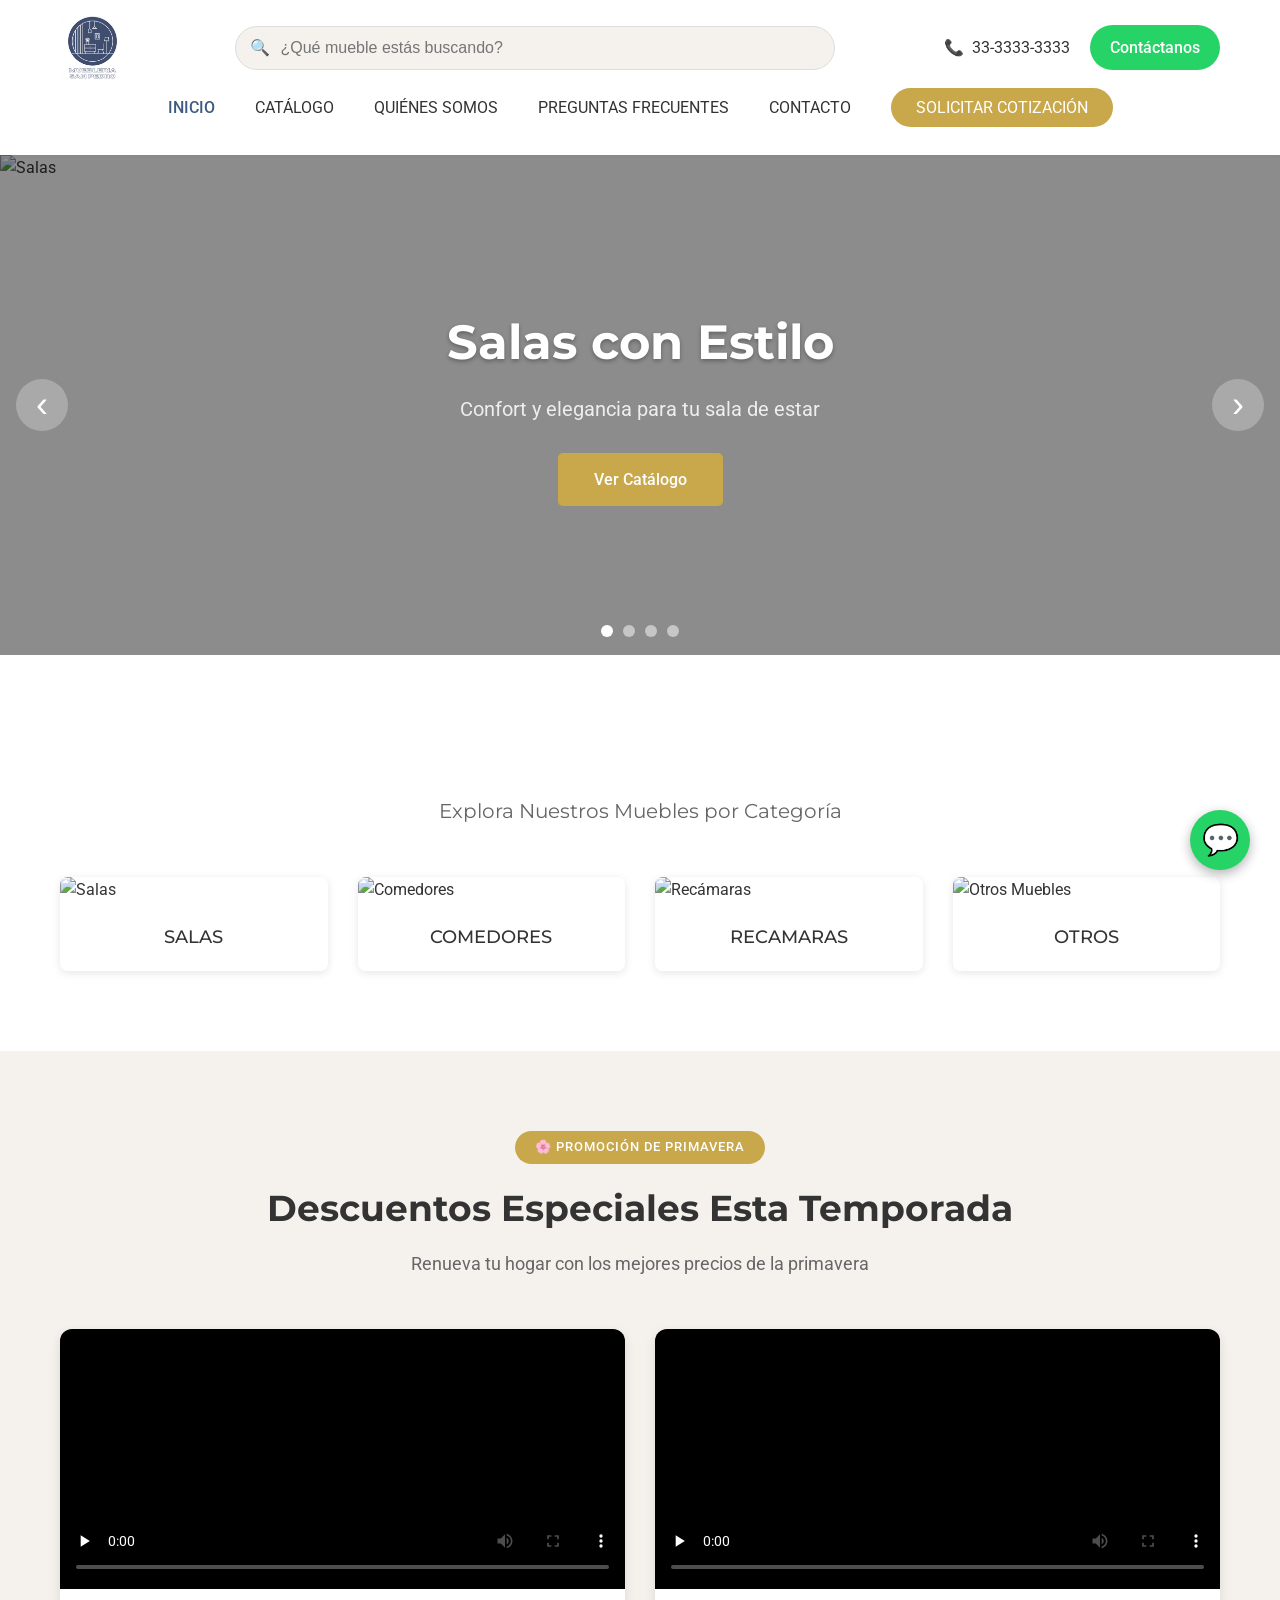
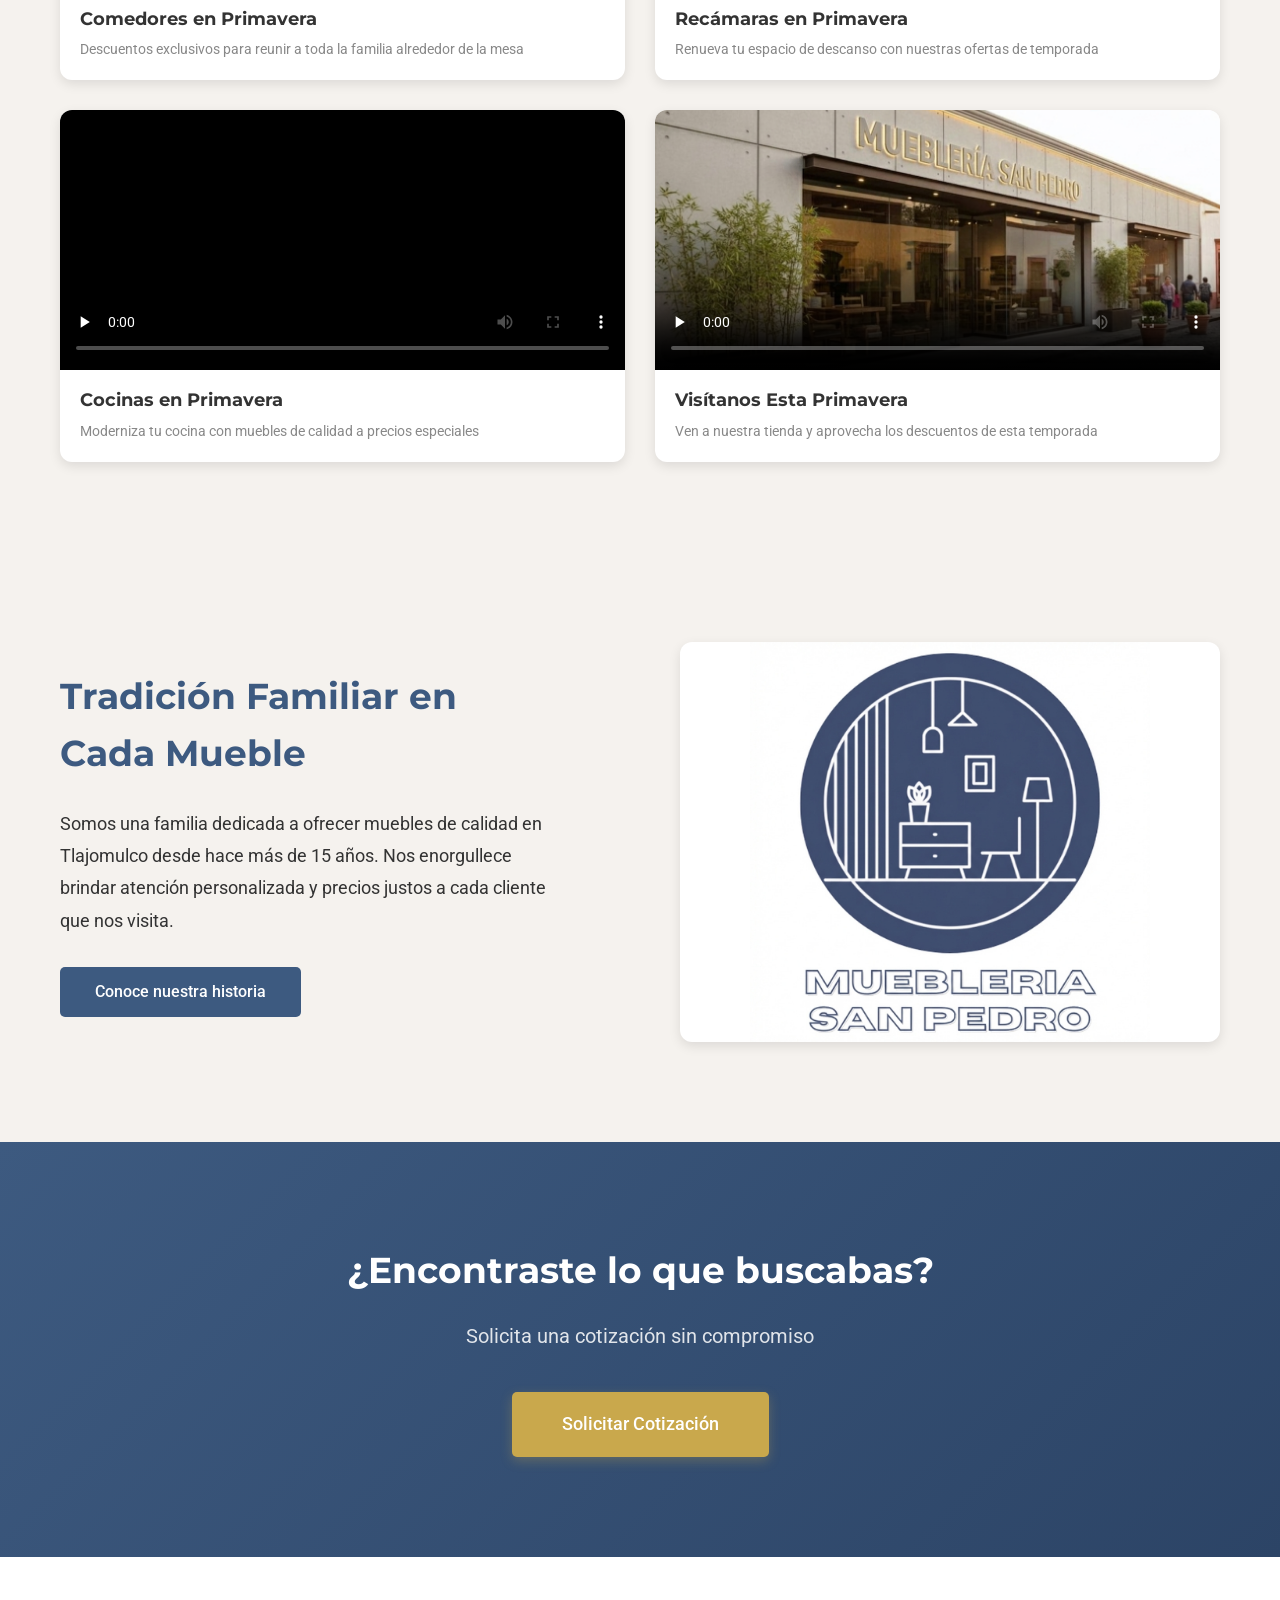
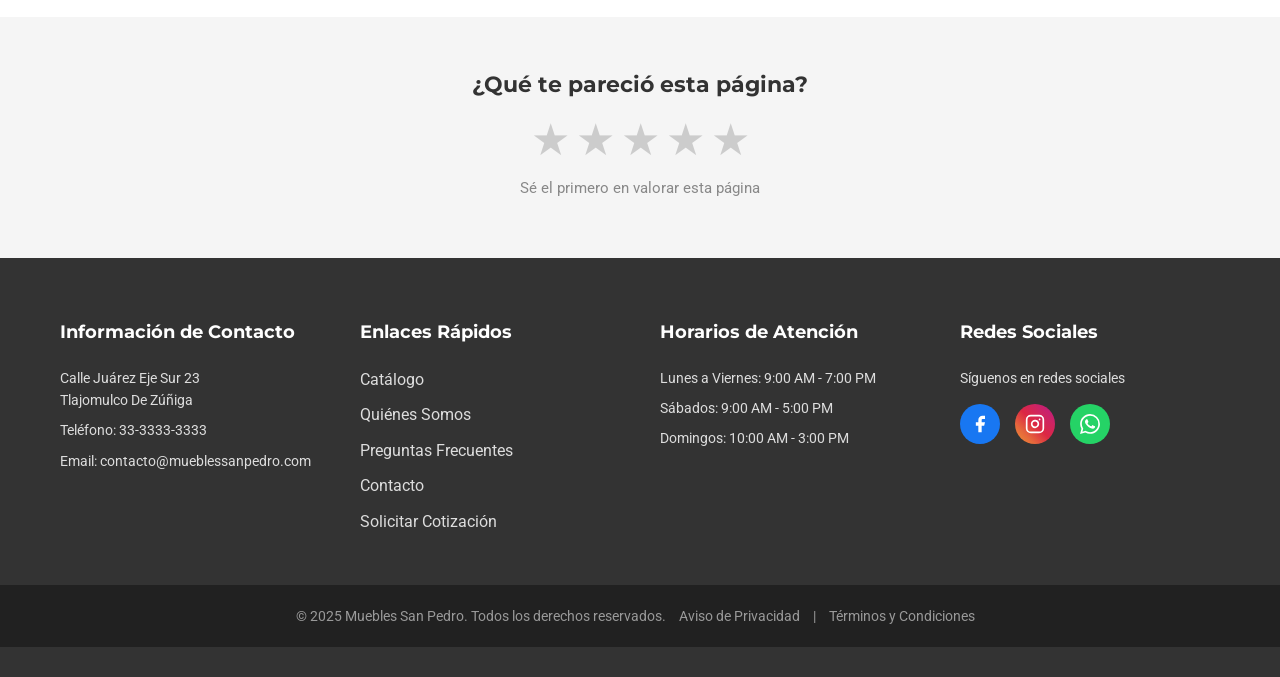
==== index.html @ aff2ad3a "Proyecto V - Version Actualizada Proyecto V - Version Actualizada" ====
<!DOCTYPE html>
<html lang="es">
<head>
    <meta charset="UTF-8">
    <meta name="viewport" content="width=device-width, initial-scale=1.0">
    <title>Muebles San Pedro - Inicio</title>
    <link href="https://fonts.googleapis.com/css2?family=Montserrat:wght@700&family=Roboto:wght@400;500&display=swap" rel="stylesheet">
    <link rel="stylesheet" href="css/styles.css">
    <link rel="icon" type="image/jpeg" href="images/Logo.jpeg">
    <link rel="shortcut icon" href="images/Logo.jpeg">
    <style>
        /* ESTILOS ESPECÍFICOS PÁGINA PRINCIPAL */
        
        /* HERO SLIDER */
        .hero-slider {
            position: relative;
            width: 100%;
            height: 500px;
            overflow: hidden;
        }

        .slider-track {
            display: flex;
            height: 100%;
            transition: transform 0.6s ease-in-out;
        }

        .slide {
            min-width: 100%;
            height: 100%;
            position: relative;
            flex-shrink: 0;
        }

        .slide img {
            width: 100%;
            height: 100%;
            object-fit: cover;
        }

        .slide-overlay {
            position: absolute;
            inset: 0;
            background: rgba(0,0,0,0.45);
            display: flex;
            flex-direction: column;
            align-items: center;
            justify-content: center;
            text-align: center;
            padding: 20px;
        }

        .slide-title {
            font-size: 48px;
            font-weight: 700;
            color: #FFFFFF;
            text-shadow: 0 2px 4px rgba(0,0,0,0.3);
            margin-bottom: 12px;
        }

        .slide-subtitle {
            font-size: 20px;
            color: rgba(255,255,255,0.85);
            margin-bottom: 28px;
        }

        .slide-btn {
            display: inline-block;
            background-color: #C9A84C;
            color: #fff;
            padding: 14px 36px;
            border-radius: 5px;
            text-decoration: none;
            font-weight: 500;
            font-size: 16px;
            transition: background-color 0.3s;
        }

        .slide-btn:hover {
            background-color: #A88730;
        }

        .slider-arrow {
            position: absolute;
            top: 50%;
            transform: translateY(-50%);
            background: rgba(255,255,255,0.25);
            border: none;
            color: #fff;
            font-size: 36px;
            width: 52px;
            height: 52px;
            border-radius: 50%;
            cursor: pointer;
            z-index: 10;
            transition: background 0.3s;
            display: flex;
            align-items: center;
            justify-content: center;
            line-height: 1;
        }

        .slider-arrow:hover {
            background: rgba(255,255,255,0.5);
        }

        .slider-arrow.prev { left: 16px; }
        .slider-arrow.next { right: 16px; }

        .slider-dots {
            position: absolute;
            bottom: 18px;
            left: 50%;
            transform: translateX(-50%);
            display: flex;
            gap: 10px;
            z-index: 10;
        }

        .slider-dot {
            width: 12px;
            height: 12px;
            border-radius: 50%;
            background: rgba(255,255,255,0.5);
            border: none;
            cursor: pointer;
            transition: background 0.3s;
        }

        .slider-dot.active {
            background: #fff;
        }

        /* CATEGORÍAS SECTION */
        .categories-section {
            padding: 80px 0;
            background-color: #FFFFFF;
        }

        .categories-subtitle {
            text-align: center;
            font-size: 20px;
            color: #666666;
            margin-bottom: 50px;
            font-weight: 400;
        }

        .categories-grid {
            display: grid;
            grid-template-columns: repeat(4, 1fr);
            gap: 30px;
        }

        .category-card {
            text-decoration: none;
            color: inherit;
            transition: all 0.3s ease;
            border-radius: 8px;
            overflow: hidden;
            box-shadow: 0 2px 8px rgba(0,0,0,0.1);
        }

        .category-card:hover {
            transform: translateY(-8px);
            box-shadow: 0 8px 20px rgba(0,0,0,0.15);
        }

        .category-image-placeholder {
            width: 100%;
            height: 280px;
            background: linear-gradient(135deg, #EEF2F7 0%, #D5DEE8 100%);
            display: flex;
            align-items: center;
            justify-content: center;
            color: #3D5A80;
            font-size: 16px;
            font-weight: 500;
        }

        .category-label {
            text-align: center;
            font-size: 18px;
            font-weight: 500;
            color: #333333;
            margin: 0;
            padding: 20px;
            background-color: #FFFFFF;
        }

        /* PROMOCIÓN PRIMAVERA - VIDEOS */
        .promo-section {
            background-color: #F5F2EE;
            padding: 80px 0;
        }

        .promo-header {
            text-align: center;
            margin-bottom: 50px;
        }

        .promo-badge {
            display: inline-block;
            background-color: #C9A84C;
            color: white;
            padding: 6px 20px;
            border-radius: 20px;
            font-size: 13px;
            font-weight: 500;
            margin-bottom: 16px;
            letter-spacing: 1px;
            text-transform: uppercase;
        }

        .promo-title {
            font-size: 36px;
            color: #333;
            margin-bottom: 12px;
        }

        .promo-subtitle {
            font-size: 18px;
            color: #666;
        }

        .video-grid {
            display: grid;
            grid-template-columns: repeat(2, 1fr);
            gap: 30px;
        }

        .video-card {
            background: white;
            border-radius: 12px;
            overflow: hidden;
            box-shadow: 0 4px 12px rgba(0,0,0,0.1);
            transition: box-shadow 0.3s;
        }

        .video-card:hover {
            box-shadow: 0 8px 24px rgba(0,0,0,0.18);
        }

        .video-card video {
            width: 100%;
            display: block;
            max-height: 260px;
            object-fit: cover;
            background: #000;
        }

        .video-card-body {
            padding: 16px 20px 20px;
        }

        .video-card-title {
            font-size: 18px;
            font-weight: 700;
            color: #333;
            margin-bottom: 6px;
        }

        .video-card-desc {
            font-size: 14px;
            color: #888;
            line-height: 1.5;
        }

        /* TRADICIÓN FAMILIAR SECTION */
        .tradition-section {
            background-color: #F5F2EE;
            padding: 100px 0;
        }

        .tradition-content {
            display: grid;
            grid-template-columns: 1fr 1fr;
            gap: 80px;
            align-items: center;
        }

        .tradition-text {
            padding-right: 40px;
        }

        .tradition-title {
            font-size: 36px;
            font-weight: 700;
            color: #3D5A80;
            margin-bottom: 25px;
        }

        .tradition-description {
            font-size: 18px;
            line-height: 1.8;
            color: #333333;
            margin-bottom: 30px;
        }

        .tradition-btn {
            display: inline-block;
            background-color: #3D5A80;
            color: #FFFFFF;
            padding: 12px 35px;
            border-radius: 5px;
            text-decoration: none;
            font-weight: 500;
            transition: background-color 0.3s;
        }

        .tradition-btn:hover {
            background-color: #2C4466;
        }

        .tradition-image {
            display: flex;
            justify-content: center;
            align-items: center;
        }

        .image-placeholder {
            width: 100%;
            height: 400px;
            background: linear-gradient(135deg, #FFFFFF 0%, #F5F5F5 100%);
            display: flex;
            align-items: center;
            justify-content: center;
            font-size: 18px;
            color: #999999;
            border-radius: 12px;
            box-shadow: 0 4px 12px rgba(0,0,0,0.1);
            border: 2px dashed #E0E0E0;
        }

        /* CTA FINAL SECTION */
        .final-cta-section {
            background: linear-gradient(135deg, #3D5A80 0%, #2C4466 100%);
            padding: 100px 0;
            text-align: center;
        }

        .final-cta-title {
            font-size: 36px;
            font-weight: 700;
            color: #FFFFFF;
            margin-bottom: 20px;
        }

        .final-cta-subtitle {
            font-size: 20px;
            color: rgba(255,255,255,0.85);
            margin-bottom: 40px;
        }

        .final-cta-button {
            display: inline-block;
            background-color: #C9A84C;
            color: #FFFFFF;
            padding: 18px 50px;
            font-size: 18px;
            font-weight: 500;
            text-decoration: none;
            border-radius: 5px;
            transition: all 0.3s;
            box-shadow: 0 4px 12px rgba(201,168,76,0.3);
        }

        .final-cta-button:hover {
            background-color: #A88730;
            transform: translateY(-2px);
            box-shadow: 0 6px 16px rgba(201,168,76,0.4);
        }

        /* RESPONSIVE */
        @media (max-width: 1199px) {
            .categories-grid {
                grid-template-columns: repeat(2, 1fr);
            }
            
            .tradition-content {
                grid-template-columns: 1fr;
                gap: 50px;
            }
        }

        @media (max-width: 768px) {
            .hero-slider {
                height: 320px;
            }

            .slide-title {
                font-size: 26px;
            }

            .slide-subtitle {
                font-size: 15px;
                margin-bottom: 16px;
            }

            .slider-arrow {
                width: 38px;
                height: 38px;
                font-size: 26px;
            }

            .video-grid {
                grid-template-columns: 1fr;
            }

            .promo-title {
                font-size: 26px;
            }

            .categories-section {
                padding: 60px 0;
            }

            .categories-grid {
                grid-template-columns: 1fr;
                gap: 20px;
            }

            .categories-subtitle {
                font-size: 18px;
            }
            
            .tradition-section {
                padding: 60px 0;
            }

            .tradition-text {
                padding-right: 0;
            }
            
            .tradition-title {
                font-size: 28px;
            }
            
            .tradition-description {
                font-size: 16px;
            }

            .image-placeholder {
                height: 300px;
            }

            .final-cta-section {
                padding: 60px 0;
            }
            
            .final-cta-title {
                font-size: 28px;
                padding: 0 20px;
            }

            .final-cta-subtitle {
                font-size: 18px;
                padding: 0 20px;
            }

            .final-cta-button {
                padding: 15px 40px;
                font-size: 16px;
            }
        }
    </style>
</head>
<body>

    <!-- HEADER SUPERIOR -->
    <header class="header-top">
        <div class="container">
            <div class="header-content">
                <a href="index.html" class="logo">
                    <img src="images/Logo.jpeg" alt="Muebles San Pedro" style="height:65px; width:auto; display:block;">
                </a>
                
                <div class="search-bar">
                    <input type="text" placeholder="¿Qué mueble estás buscando?">
                </div>

                <div class="header-icons">
                    <a href="tel:3333333333" class="phone-btn">
                        <span>📞</span>
                        <span>33-3333-3333</span>
                    </a>
                    <a href="#" class="whatsapp-btn">Contáctanos</a>
                </div>
            </div>
        </div>
    </header>

    <!-- NAVEGACIÓN PRINCIPAL -->
    <nav class="main-nav">
        <div class="container">
            <ul class="nav-menu">
                <li><a href="index.html" class="active">INICIO</a></li>
                <li><a href="catalogo.html">CATÁLOGO</a></li>
                <li><a href="quienes-somos.html">QUIÉNES SOMOS</a></li>
                <li><a href="preguntas-frecuentes.html">PREGUNTAS FRECUENTES</a></li>
                <li><a href="contacto.html">CONTACTO</a></li>
                <li><a href="cotizacion.html" class="cta-btn">SOLICITAR COTIZACIÓN</a></li>
            </ul>
        </div>
    </nav>

    <!-- HERO SLIDER -->
    <section class="hero-slider" id="heroSlider">
        <div class="slider-track" id="sliderTrack">
            <div class="slide">
                <img src="images/livingroom.jpg" alt="Salas">
                <div class="slide-overlay">
                    <h1 class="slide-title">Salas con Estilo</h1>
                    <p class="slide-subtitle">Confort y elegancia para tu sala de estar</p>
                    <a href="catalogo.html" class="slide-btn">Ver Catálogo</a>
                </div>
            </div>
            <div class="slide">
                <img src="images/dinning.jpg" alt="Comedores">
                <div class="slide-overlay">
                    <h1 class="slide-title">Comedores para Reunirse</h1>
                    <p class="slide-subtitle">Diseños perfectos para compartir en familia</p>
                    <a href="catalogo.html" class="slide-btn">Ver Catálogo</a>
                </div>
            </div>
            <div class="slide">
                <img src="images/Bedroom.jpg" alt="Recámaras">
                <div class="slide-overlay">
                    <h1 class="slide-title">Recámaras con Descanso</h1>
                    <p class="slide-subtitle">Tu espacio de descanso ideal</p>
                    <a href="catalogo.html" class="slide-btn">Ver Catálogo</a>
                </div>
            </div>
            <div class="slide">
                <img src="images/fachada.png" alt="Muebles San Pedro">
                <div class="slide-overlay">
                    <h1 class="slide-title">Tradición Familiar</h1>
                    <p class="slide-subtitle">Más de 15 años de calidad en Tlajomulco</p>
                    <a href="quienes-somos.html" class="slide-btn">Conoce nuestra historia</a>
                </div>
            </div>
        </div>
        <button class="slider-arrow prev" id="sliderPrev">&#8249;</button>
        <button class="slider-arrow next" id="sliderNext">&#8250;</button>
        <div class="slider-dots" id="sliderDots"></div>
    </section>

    <!-- CONTENIDO PRINCIPAL -->
    <main class="main-content">

        <!-- SECCIÓN CATEGORÍAS -->
        <section class="categories-section">
            <div class="container">
                <h2 class="categories-subtitle">Explora Nuestros Muebles por Categoría</h2>
                
                <div class="categories-grid">
                    <a href="catalogo.html" class="category-card">
                        <img src="images/livingroom.jpg" alt="Salas" style="width: 100%; height: 280px; object-fit: cover;">
                        <h3 class="category-label">SALAS</h3>
                    </a>
                    
                    <a href="catalogo.html" class="category-card">
                        <img src="images/dinning.jpg" alt="Comedores" style="width: 100%; height: 280px; object-fit: cover;">
                        <h3 class="category-label">COMEDORES</h3>
                    </a>
                    
                    <a href="catalogo.html" class="category-card">
                        <img src="images/Bedroom.jpg" alt="Recámaras" style="width: 100%; height: 280px; object-fit: cover;">
                        <h3 class="category-label">RECAMARAS</h3>
                    </a>
                    
                    <a href="catalogo.html" class="category-card">
                        <img src="images/Kitchen.jpg" alt="Otros Muebles" style="width: 100%; height: 280px; object-fit: cover;">
                        <h3 class="category-label">OTROS</h3>
                    </a>
                </div>
            </div>
        </section>

        <!-- SECCIÓN VIDEOS PROMOCIÓN PRIMAVERA -->
        <section class="promo-section">
            <div class="container">
                <div class="promo-header">
                    <span class="promo-badge">🌸 Promoción de Primavera</span>
                    <h2 class="promo-title">Descuentos Especiales Esta Temporada</h2>
                    <p class="promo-subtitle">Renueva tu hogar con los mejores precios de la primavera</p>
                </div>
                <div class="video-grid">
                    <div class="video-card">
                        <video controls preload="none" poster="images/dinning.jpg">
                            <source src="videos/video_comedor.mp4" type="video/mp4">
                            Tu navegador no soporta reproducción de video.
                        </video>
                        <div class="video-card-body">
                            <h3 class="video-card-title">Comedores en Primavera</h3>
                            <p class="video-card-desc">Descuentos exclusivos para reunir a toda la familia alrededor de la mesa</p>
                        </div>
                    </div>
                    <div class="video-card">
                        <video controls preload="none" poster="images/Bedroom.jpg">
                            <source src="videos/video_recamara.mp4" type="video/mp4">
                            Tu navegador no soporta reproducción de video.
                        </video>
                        <div class="video-card-body">
                            <h3 class="video-card-title">Recámaras en Primavera</h3>
                            <p class="video-card-desc">Renueva tu espacio de descanso con nuestras ofertas de temporada</p>
                        </div>
                    </div>
                    <div class="video-card">
                        <video controls preload="none" poster="images/Kitchen.jpg">
                            <source src="videos/video_cocina.mp4" type="video/mp4">
                            Tu navegador no soporta reproducción de video.
                        </video>
                        <div class="video-card-body">
                            <h3 class="video-card-title">Cocinas en Primavera</h3>
                            <p class="video-card-desc">Moderniza tu cocina con muebles de calidad a precios especiales</p>
                        </div>
                    </div>
                    <div class="video-card">
                        <video controls preload="none" poster="images/fachada.png">
                            <source src="videos/video_fachada.mp4" type="video/mp4">
                            Tu navegador no soporta reproducción de video.
                        </video>
                        <div class="video-card-body">
                            <h3 class="video-card-title">Visítanos Esta Primavera</h3>
                            <p class="video-card-desc">Ven a nuestra tienda y aprovecha los descuentos de esta temporada</p>
                        </div>
                    </div>
                </div>
            </div>
        </section>

        <!-- SECCIÓN TRADICIÓN FAMILIAR -->
        <section class="tradition-section">
            <div class="container">
                <div class="tradition-content">
                    <div class="tradition-text">
                        <h2 class="tradition-title">Tradición Familiar en Cada Mueble</h2>
                        <p class="tradition-description">
                            Somos una familia dedicada a ofrecer muebles de calidad en Tlajomulco desde 
                            hace más de 15 años. Nos enorgullece brindar atención personalizada y precios 
                            justos a cada cliente que nos visita.
                        </p>
                        <a href="quienes-somos.html" class="tradition-btn">Conoce nuestra historia</a>
                    </div>
                    <div class="tradition-image">
                        <img src="images/Logo.jpeg" alt="Muebles San Pedro" style="width: 100%; height: 400px; object-fit: contain; background-color: #FFFFFF; border-radius: 12px; box-shadow: 0 4px 12px rgba(0,0,0,0.1);">
                    </div>
                </div>
            </div>
        </section>

        <!-- SECCIÓN CTA FINAL -->
        <section class="final-cta-section">
            <div class="container">
                <h2 class="final-cta-title">¿Encontraste lo que buscabas?</h2>
                <p class="final-cta-subtitle">Solicita una cotización sin compromiso</p>
                <a href="cotizacion.html" class="final-cta-button">Solicitar Cotización</a>
            </div>
        </section>

    </main>

    <!-- VALORACIÓN DE PÁGINA -->
    <section class="rating-section" style="background-color:#F5F5F5; padding:50px 0;">
        <div class="container">
            <div class="rating-widget" style="text-align:center;">
                <h3 class="rating-title" style="font-family:'Montserrat',Arial,sans-serif; font-size:22px; color:#333; margin-bottom:16px;">¿Qué te pareció esta página?</h3>
                <div class="rating-stars" style="display:flex; justify-content:center; gap:6px; margin-bottom:14px;">
                    <span class="star" data-val="1" style="font-size:44px; cursor:pointer; user-select:none; color:#ccc; line-height:1;">★</span>
                    <span class="star" data-val="2" style="font-size:44px; cursor:pointer; user-select:none; color:#ccc; line-height:1;">★</span>
                    <span class="star" data-val="3" style="font-size:44px; cursor:pointer; user-select:none; color:#ccc; line-height:1;">★</span>
                    <span class="star" data-val="4" style="font-size:44px; cursor:pointer; user-select:none; color:#ccc; line-height:1;">★</span>
                    <span class="star" data-val="5" style="font-size:44px; cursor:pointer; user-select:none; color:#ccc; line-height:1;">★</span>
                </div>
                <p class="rating-info" id="ratingInfo" style="font-size:15px; color:#888; margin-bottom:8px;"></p>
                <p class="rating-thanks" id="ratingThanks" style="display:none; font-size:16px; color:#3D5A80; font-weight:500;">¡Gracias por tu valoración!</p>
            </div>
        </div>
    </section>

    <!-- FOOTER -->
    <footer class="footer">
        <div class="container">
            <div class="footer-content">
                <div class="footer-column">
                    <h3>Información de Contacto</h3>
                    <p>Calle Juárez Eje Sur 23<br>Tlajomulco De Zúñiga</p>
                    <p>Teléfono: 33-3333-3333</p>
                    <p>Email: contacto@mueblessanpedro.com</p>
                </div>
                <div class="footer-column">
                    <h3>Enlaces Rápidos</h3>
                    <ul>
                        <li><a href="catalogo.html">Catálogo</a></li>
                        <li><a href="quienes-somos.html">Quiénes Somos</a></li>
                        <li><a href="preguntas-frecuentes.html">Preguntas Frecuentes</a></li>
                        <li><a href="contacto.html">Contacto</a></li>
                        <li><a href="cotizacion.html">Solicitar Cotización</a></li>
                    </ul>
                </div>
                <div class="footer-column">
                    <h3>Horarios de Atención</h3>
                    <p>Lunes a Viernes: 9:00 AM - 7:00 PM</p>
                    <p>Sábados: 9:00 AM - 5:00 PM</p>
                    <p>Domingos: 10:00 AM - 3:00 PM</p>
                </div>
                <div class="footer-column">
                    <h3>Redes Sociales</h3>
                    <p>Síguenos en redes sociales</p>
                    <div class="social-icons">
                        <a href="https://www.facebook.com/mueblessanpedro" target="_blank" rel="noopener" class="social-icon social-facebook" title="Facebook" aria-label="Facebook">
                            <svg viewBox="0 0 24 24" width="20" height="20" fill="white"><path d="M18 2h-3a5 5 0 0 0-5 5v3H7v4h3v8h4v-8h3l1-4h-4V7a1 1 0 0 1 1-1h3z"/></svg>
                        </a>
                        <a href="https://www.instagram.com/mueblessanpedro" target="_blank" rel="noopener" class="social-icon social-instagram" title="Instagram" aria-label="Instagram">
                            <svg viewBox="0 0 24 24" width="20" height="20" fill="none" stroke="white" stroke-width="2" stroke-linecap="round" stroke-linejoin="round"><rect x="2" y="2" width="20" height="20" rx="5" ry="5"/><path d="M16 11.37A4 4 0 1 1 12.63 8 4 4 0 0 1 16 11.37z"/><line x1="17.5" y1="6.5" x2="17.51" y2="6.5"/></svg>
                        </a>
                        <a href="https://wa.me/523333333333" target="_blank" rel="noopener" class="social-icon social-whatsapp" title="WhatsApp" aria-label="WhatsApp">
                            <svg viewBox="0 0 24 24" width="20" height="20" fill="white"><path d="M17.472 14.382c-.297-.149-1.758-.867-2.03-.967-.273-.099-.471-.148-.67.15-.197.297-.767.966-.94 1.164-.173.199-.347.223-.644.075-.297-.15-1.255-.463-2.39-1.475-.883-.788-1.48-1.761-1.653-2.059-.173-.297-.018-.458.13-.606.134-.133.298-.347.446-.52.149-.174.198-.298.298-.497.099-.198.05-.371-.025-.52-.075-.149-.669-1.612-.916-2.207-.242-.579-.487-.5-.669-.51-.173-.008-.371-.01-.57-.01-.198 0-.52.074-.792.372-.272.297-1.04 1.016-1.04 2.479 0 1.462 1.065 2.875 1.213 3.074.149.198 2.096 3.2 5.077 4.487.709.306 1.262.489 1.694.625.712.227 1.36.195 1.871.118.571-.085 1.758-.719 2.006-1.413.248-.694.248-1.289.173-1.413-.074-.124-.272-.198-.57-.347m-5.421 7.403h-.004a9.87 9.87 0 0 1-5.031-1.378l-.361-.214-3.741.982.998-3.648-.235-.374a9.86 9.86 0 0 1-1.51-5.26c.001-5.45 4.436-9.884 9.888-9.884 2.64 0 5.122 1.03 6.988 2.898a9.825 9.825 0 0 1 2.893 6.994c-.003 5.45-4.437 9.884-9.885 9.884m8.413-18.297A11.815 11.815 0 0 0 12.05 0C5.495 0 .16 5.335.157 11.892c0 2.096.547 4.142 1.588 5.945L.057 24l6.305-1.654a11.882 11.882 0 0 0 5.683 1.448h.005c6.554 0 11.89-5.335 11.893-11.893a11.821 11.821 0 0 0-3.48-8.413z"/></svg>
                        </a>
                    </div>
                </div>
            </div>
        </div>
        <div class="subfooter">
            <div class="container">
                <p>© 2025 Muebles San Pedro. Todos los derechos reservados. 
                    <a href="#">Aviso de Privacidad</a> | 
                    <a href="#">Términos y Condiciones</a>
                </p>
            </div>
        </div>
    </footer>

    <!-- BOTÓN FLOTANTE WHATSAPP -->
    <a href="https://wa.me/523333333333" class="whatsapp-float" title="¡Chatea con nosotros!">💬</a>

    <script>
        /* ── SLIDER ── */
        (function () {
            var track = document.getElementById('sliderTrack');
            var slider = document.getElementById('heroSlider');
            var dotsContainer = document.getElementById('sliderDots');
            var slides = track.querySelectorAll('.slide');
            var total = slides.length;
            var current = 0;
            var timer;

            slides.forEach(function (_, i) {
                var dot = document.createElement('button');
                dot.className = 'slider-dot' + (i === 0 ? ' active' : '');
                dot.setAttribute('aria-label', 'Ir a imagen ' + (i + 1));
                dot.addEventListener('click', function () { goTo(i); resetTimer(); });
                dotsContainer.appendChild(dot);
            });

            function updateDots() {
                dotsContainer.querySelectorAll('.slider-dot').forEach(function (d, i) {
                    d.classList.toggle('active', i === current);
                });
            }

            function goTo(index) {
                current = (index + total) % total;
                track.style.transform = 'translateX(-' + (current * 100) + '%)';
                updateDots();
            }

            function resetTimer() {
                clearInterval(timer);
                timer = setInterval(function () { goTo(current + 1); }, 5000);
            }

            document.getElementById('sliderPrev').addEventListener('click', function () { goTo(current - 1); resetTimer(); });
            document.getElementById('sliderNext').addEventListener('click', function () { goTo(current + 1); resetTimer(); });
            slider.addEventListener('mouseenter', function () { clearInterval(timer); });
            slider.addEventListener('mouseleave', resetTimer);

            resetTimer();
        })();

        /* ── VALORACIÓN ── */
        (function () {
            var pageKey = 'rating_' + (window.location.pathname.split('/').pop().replace('.html', '') || 'index');
            var stars = document.querySelectorAll('.star');
            var infoEl = document.getElementById('ratingInfo');
            var thanksEl = document.getElementById('ratingThanks');

            function getData() {
                try { return JSON.parse(localStorage.getItem(pageKey)) || { total: 0, count: 0 }; }
                catch (e) { return { total: 0, count: 0 }; }
            }

            function showInfo() {
                var d = getData();
                infoEl.textContent = d.count === 0
                    ? 'Sé el primero en valorar esta página'
                    : 'Promedio: ' + (d.total / d.count).toFixed(1) + ' / 5 (' + d.count + (d.count === 1 ? ' valoración' : ' valoraciones') + ')';
            }

            function highlightStars(val) {
                stars.forEach(function (s) {
                    var on = parseInt(s.dataset.val) <= val;
                    s.classList.toggle('active', on);
                    s.style.color = on ? '#C9A84C' : '#ccc';
                });
            }

            showInfo();
            var rated = sessionStorage.getItem(pageKey + '_rated');
            if (rated) {
                highlightStars(parseInt(rated));
                thanksEl.style.display = 'block';
                stars.forEach(function (s) { s.style.cursor = 'default'; s.style.pointerEvents = 'none'; });
            }

            stars.forEach(function (star) {
                star.addEventListener('mouseenter', function () {
                    if (!sessionStorage.getItem(pageKey + '_rated')) highlightStars(parseInt(this.dataset.val));
                });
                star.addEventListener('mouseleave', function () {
                    if (!sessionStorage.getItem(pageKey + '_rated')) highlightStars(0);
                });
                star.addEventListener('click', function () {
                    if (sessionStorage.getItem(pageKey + '_rated')) return;
                    var val = parseInt(this.dataset.val);
                    var d = getData();
                    d.total += val; d.count += 1;
                    localStorage.setItem(pageKey, JSON.stringify(d));
                    sessionStorage.setItem(pageKey + '_rated', val);
                    highlightStars(val);
                    thanksEl.style.display = 'block';
                    showInfo();
                    stars.forEach(function (s) { s.style.cursor = 'default'; s.style.pointerEvents = 'none'; });
                });
            });
        })();
    </script>

</body>
</html>
---- css/styles.css ----
/* ============================================
   GUTIÉRREZ MUEBLERÍA - ESTILOS COMPARTIDOS
   ============================================ */

/* RESET Y CONFIGURACIÓN BASE */
* {
    margin: 0;
    padding: 0;
    box-sizing: border-box;
}

body {
    font-family: 'Roboto', Arial, sans-serif;
    color: #333333;
    background-color: #FFFFFF;
    font-size: 16px;
    line-height: 1.6;
}

h1, h2, h3, h4, h5, h6 {
    font-family: 'Montserrat', Arial, sans-serif;
    font-weight: 700;
}

img {
    max-width: 100%;
    height: auto;
}

a {
    text-decoration: none;
    color: inherit;
}

/* VARIABLES DE COLOR */
:root {
    --color-primario: #3D5A80;
    --color-secundario: #C9A84C;
    --color-acento: #C9A84C;
    --color-whatsapp: #25D366;
    --color-texto: #333333;
    --color-texto-claro: #666666;
    --color-fondo: #FFFFFF;
    --color-fondo-claro: #F5F2EE;
    --color-fondo-crema: #F5F2EE;
    --color-error: #D32F2F;
}

/* CONTENEDOR PRINCIPAL */
.container {
    max-width: 1200px;
    margin: 0 auto;
    padding: 0 20px;
}

/* ============================================
   HEADER SUPERIOR
   ============================================ */
.header-top {
    background-color: var(--color-fondo);
    box-shadow: 0 2px 4px rgba(0,0,0,0.1);
    padding: 15px 0;
}

.header-content {
    display: flex;
    align-items: center;
    justify-content: space-between;
}

.logo {
    display: flex;
    align-items: center;
    cursor: pointer;
}

.search-bar {
    flex: 1;
    max-width: 600px;
    margin: 0 30px;
    position: relative;
}

.search-bar input {
    width: 100%;
    padding: 12px 15px 12px 45px;
    border: 1px solid #ddd;
    border-radius: 25px;
    background-color: var(--color-fondo-claro);
    font-size: 16px;
}

.search-bar::before {
    content: "🔍";
    position: absolute;
    left: 15px;
    top: 50%;
    transform: translateY(-50%);
}

.header-icons {
    display: flex;
    gap: 20px;
    align-items: center;
}

.phone-btn {
    display: flex;
    align-items: center;
    gap: 8px;
    font-size: 16px;
    color: var(--color-texto);
}

.whatsapp-btn {
    background-color: var(--color-whatsapp);
    color: white;
    padding: 10px 20px;
    border-radius: 25px;
    font-weight: 500;
    transition: background-color 0.3s;
}

.whatsapp-btn:hover {
    background-color: #1ea952;
}

/* ============================================
   NAVEGACIÓN PRINCIPAL
   ============================================ */
.main-nav {
    background-color: var(--color-fondo);
    box-shadow: 0 2px 4px rgba(0,0,0,0.05);
    height: 60px;
}

.nav-menu {
    display: flex;
    align-items: center;
    height: 100%;
    list-style: none;
    justify-content: center;
    gap: 40px;
}

.nav-menu li {
    position: relative;
}

.nav-menu a {
    color: var(--color-texto);
    font-size: 16px;
    transition: color 0.3s;
    padding: 20px 0;
}

.nav-menu a:hover {
    color: var(--color-primario);
}

.nav-menu .active {
    color: var(--color-primario);
    font-weight: 500;
}

.nav-menu .cta-btn {
    background-color: var(--color-acento);
    color: white;
    padding: 10px 25px;
    border-radius: 25px;
}

.nav-menu .cta-btn:hover {
    background-color: #A88730;
}

/* ============================================
   CONTENIDO PRINCIPAL
   ============================================ */
.main-content {
    min-height: 400px;
    padding: 60px 0;
}

.page-title {
    font-size: 36px;
    text-align: center;
    margin-bottom: 40px;
    color: var(--color-primario);
}

.section {
    padding: 60px 0;
}

.section-title {
    font-size: 32px;
    text-align: center;
    margin-bottom: 40px;
}

/* ============================================
   FOOTER
   ============================================ */
.footer {
    background-color: #333;
    color: white;
    padding: 60px 0 30px;
}

.footer-content {
    display: grid;
    grid-template-columns: repeat(4, 1fr);
    gap: 40px;
    margin-bottom: 40px;
}

.footer-column h3 {
    font-size: 18px;
    margin-bottom: 20px;
}

.footer-column ul {
    list-style: none;
}

.footer-column ul li {
    margin-bottom: 10px;
}

.footer-column a {
    color: #ddd;
    transition: color 0.3s;
}

.footer-column a:hover {
    color: white;
}

.footer-column p {
    color: #ddd;
    margin-bottom: 8px;
    font-size: 14px;
}

.social-icons {
    display: flex;
    gap: 15px;
    margin-top: 15px;
}

.social-icon {
    width: 40px;
    height: 40px;
    background-color: #555;
    border-radius: 50%;
    display: flex;
    align-items: center;
    justify-content: center;
    cursor: pointer;
    transition: background-color 0.3s;
}

.social-icon:hover {
    background-color: var(--color-primario);
}

.social-facebook { background-color: #1877F2; }
.social-instagram { background: linear-gradient(45deg, #f09433 0%, #e6683c 25%, #dc2743 50%, #cc2366 75%, #bc1888 100%); }
.social-whatsapp { background-color: #25D366; }

.social-facebook:hover { background-color: #0b5fcc; }
.social-instagram:hover { opacity: 0.85; }
.social-whatsapp:hover { background-color: #1da851; }

.subfooter {
    background-color: #212121;
    padding: 20px 0;
    text-align: center;
    color: #999;
    font-size: 14px;
}

.subfooter a {
    color: #999;
    margin: 0 10px;
}

/* ============================================
   BOTONES FLOTANTES
   ============================================ */
.whatsapp-float {
    position: fixed;
    bottom: 30px;
    right: 30px;
    width: 60px;
    height: 60px;
    background-color: var(--color-whatsapp);
    border-radius: 50%;
    display: flex;
    align-items: center;
    justify-content: center;
    cursor: pointer;
    box-shadow: 0 4px 12px rgba(0,0,0,0.3);
    z-index: 1000;
    transition: transform 0.3s;
    color: white;
    font-size: 30px;
}

.whatsapp-float:hover {
    transform: scale(1.1);
}

/* ============================================
   COMPONENTES REUTILIZABLES
   ============================================ */

/* Botones */
.btn {
    padding: 12px 30px;
    border-radius: 5px;
    font-size: 16px;
    cursor: pointer;
    transition: all 0.3s;
    border: none;
    display: inline-block;
}

.btn-primary {
    background-color: var(--color-primario);
    color: white;
}

.btn-primary:hover {
    background-color: #2C4466;
}

.btn-secondary {
    background-color: var(--color-secundario);
    color: white;
}

.btn-secondary:hover {
    background-color: #A88730;
}

.btn-success {
    background-color: var(--color-acento);
    color: white;
}

.btn-success:hover {
    background-color: #A88730;
}

/* Tarjetas */
.card {
    background-color: white;
    border-radius: 8px;
    box-shadow: 0 2px 8px rgba(0,0,0,0.1);
    padding: 20px;
    transition: box-shadow 0.3s;
}

.card:hover {
    box-shadow: 0 4px 16px rgba(0,0,0,0.15);
}

/* Grids */
.grid-2 {
    display: grid;
    grid-template-columns: repeat(2, 1fr);
    gap: 30px;
}

.grid-3 {
    display: grid;
    grid-template-columns: repeat(3, 1fr);
    gap: 30px;
}

.grid-4 {
    display: grid;
    grid-template-columns: repeat(4, 1fr);
    gap: 30px;
}

/* Formularios */
.form-group {
    margin-bottom: 20px;
}

.form-group label {
    display: block;
    margin-bottom: 8px;
    font-weight: 500;
}

.form-group input,
.form-group textarea,
.form-group select {
    width: 100%;
    padding: 12px;
    border: 1px solid #ddd;
    border-radius: 5px;
    font-size: 16px;
    font-family: inherit;
}

.form-group textarea {
    resize: vertical;
    min-height: 120px;
}

/* ============================================
   RESPONSIVE
   ============================================ */
@media (max-width: 1199px) {
    .grid-4 {
        grid-template-columns: repeat(2, 1fr);
    }
    
    .footer-content {
        grid-template-columns: repeat(2, 1fr);
    }
}

@media (max-width: 768px) {
    .header-content {
        flex-direction: column;
        gap: 15px;
    }
    
    .search-bar {
        margin: 0;
        max-width: 100%;
    }

    .nav-menu {
        flex-direction: column;
        height: auto;
        padding: 20px 0;
        gap: 15px;
    }

    .grid-2,
    .grid-3,
    .grid-4 {
        grid-template-columns: 1fr;
    }

    .footer-content {
        grid-template-columns: 1fr;
    }

    .page-title {
        font-size: 28px;
    }

    .section-title {
        font-size: 24px;
    }
}

/* ============================================
   VALORACIÓN DE PÁGINA
   ============================================ */
.rating-section {
    background-color: #F5F5F5;
    padding: 50px 0;
}

.rating-widget {
    text-align: center;
}

.rating-title {
    font-size: 22px;
    color: #333;
    margin-bottom: 16px;
    font-family: 'Montserrat', Arial, sans-serif;
}

.rating-stars {
    display: flex;
    justify-content: center;
    gap: 6px;
    margin-bottom: 14px;
}

.star {
    font-size: 44px;
    color: #ccc;
    cursor: pointer;
    transition: color 0.2s, transform 0.15s;
    user-select: none;
    line-height: 1;
}

.star:hover,
.star.active {
    color: #FF9800;
}

.star:hover {
    transform: scale(1.2);
}

.rating-info {
    font-size: 15px;
    color: #888;
    min-height: 22px;
    margin-bottom: 8px;
}

.rating-thanks {
    font-size: 16px;
    color: #3D5A80;
    font-weight: 500;
}

/* ============================================
   FILTROS DE CATÁLOGO
   ============================================ */
.catalog-filters {
    display: flex;
    justify-content: center;
    align-items: center;
    gap: 15px;
    margin-bottom: 50px;
    flex-wrap: wrap;
}

.filter-btn {
    padding: 12px 30px;
    border: 2px solid var(--color-primario);
    background-color: white;
    color: var(--color-primario);
    font-size: 16px;
    font-weight: 500;
    font-family: 'Roboto', Arial, sans-serif;
    border-radius: 30px;
    cursor: pointer;
    transition: all 0.3s ease;
    position: relative;
    overflow: hidden;
}

.filter-btn::before {
    content: '';
    position: absolute;
    top: 50%;
    left: 50%;
    width: 0;
    height: 0;
    border-radius: 50%;
    background-color: var(--color-primario);
    transform: translate(-50%, -50%);
    transition: width 0.4s ease, height 0.4s ease;
    z-index: -1;
}

.filter-btn:hover {
    color: white;
    transform: translateY(-2px);
    box-shadow: 0 4px 12px rgba(61, 90, 128, 0.3);
}

.filter-btn:hover::before {
    width: 300px;
    height: 300px;
}

.filter-btn.active {
    background-color: var(--color-primario);
    color: white;
    box-shadow: 0 4px 12px rgba(61, 90, 128, 0.4);
    transform: translateY(-2px);
}

.filter-btn.active::after {
    content: '✓';
    margin-left: 8px;
    font-weight: bold;
}

.filter-btn:active {
    transform: translateY(0);
    box-shadow: 0 2px 6px rgba(61, 90, 128, 0.3);
}

/* ============================================
   PRODUCTOS DEL CATÁLOGO
   ============================================ */
.product-card {
    transition: transform 0.3s ease, box-shadow 0.3s ease;
}

.product-card:hover {
    transform: translateY(-5px);
}

.product-card .card-image {
    overflow: hidden;
    border-radius: 8px 8px 0 0;
    margin: -20px -20px 15px -20px;
    height: 250px;
    background-color: var(--color-fondo-claro);
}

.product-card .card-image img {
    width: 100%;
    height: 100%;
    object-fit: cover;
    transition: transform 0.3s ease;
}

.product-card:hover .card-image img {
    transform: scale(1.05);
}

.product-card h3 {
    font-size: 18px;
    margin-bottom: 10px;
    color: var(--color-texto);
}

.product-card .price {
    font-size: 22px;
    font-weight: 700;
    color: var(--color-primario);
    margin-bottom: 15px;
}

.product-card .btn-primary {
    width: 100%;
    text-align: center;
    padding: 10px 20px;
    font-size: 15px;
}

/* ============================================
   MODAL DE PRODUCTO
   ============================================ */
.modal {
    display: none;
    position: fixed;
    z-index: 2000;
    left: 0;
    top: 0;
    width: 100%;
    height: 100%;
    overflow: auto;
    background-color: rgba(0, 0, 0, 0.7);
    animation: fadeIn 0.3s ease;
}

@keyframes fadeIn {
    from {
        opacity: 0;
    }
    to {
        opacity: 1;
    }
}

.modal-content {
    background-color: var(--color-fondo);
    margin: auto;
    padding: 0;
    border-radius: 10px;
    width: 90%;
    max-width: 900px;
    height: 65dvh;
    max-height: 65dvh;
    box-shadow: 0 4px 20px rgba(0, 0, 0, 0.3);
    animation: slideDown 0.3s ease;
    position: relative;
    display: flex;
    flex-direction: column;
    top: 50%;
    transform: translateY(-50%);
}

@keyframes slideDown {
    from {
        transform: translateY(-50px);
        opacity: 0;
    }
    to {
        transform: translateY(0);
        opacity: 1;
    }
}

.modal-close {
    position: absolute;
    right: 20px;
    top: 20px;
    color: var(--color-texto-claro);
    font-size: 32px;
    font-weight: bold;
    cursor: pointer;
    z-index: 2001;
    width: 40px;
    height: 40px;
    display: flex;
    align-items: center;
    justify-content: center;
    border-radius: 50%;
    background-color: rgba(255, 255, 255, 0.9);
    transition: all 0.3s ease;
}

.modal-close:hover,
.modal-close:focus {
    color: var(--color-error);
    background-color: white;
    transform: rotate(90deg);
}

.modal-body {
    display: grid;
    grid-template-columns: 1fr 1fr;
    gap: 30px;
    padding: 40px;
    overflow-y: auto;
    overflow-x: hidden;
    flex: 1;
    min-height: 0;
}

.modal-image {
    width: 100%;
    height: 400px;
    max-height: 400px;
    overflow: hidden;
    border-radius: 8px;
    background-color: var(--color-fondo-claro);
    flex-shrink: 0;
    position: sticky;
    top: 0;
    align-self: start;
}

.modal-image img {
    width: 100%;
    height: 100%;
    object-fit: cover;
}

.modal-info {
    display: flex;
    flex-direction: column;
    overflow-y: auto;
}

.modal-info h2 {
    font-size: 28px;
    color: var(--color-primario);
    margin-bottom: 15px;
}

.modal-price {
    font-size: 24px;
    font-weight: 700;
    color: var(--color-primario);
    margin-bottom: 30px;
}

.modal-details {
    display: flex;
    flex-direction: column;
    gap: 15px;
}

.modal-details details {
    background-color: var(--color-fondo-claro);
    border-radius: 8px;
    border: 1px solid #e0e0e0;
    overflow: hidden;
    transition: all 0.3s ease;
}

.modal-details details:hover {
    border-color: var(--color-primario);
    box-shadow: 0 2px 8px rgba(61, 90, 128, 0.1);
}

.modal-details details summary {
    padding: 15px 20px;
    cursor: pointer;
    font-weight: 600;
    font-size: 16px;
    color: var(--color-primario);
    background-color: white;
    list-style: none;
    user-select: none;
    transition: background-color 0.3s ease;
    position: relative;
}

.modal-details details summary::-webkit-details-marker {
    display: none;
}

.modal-details details summary::after {
    content: '▶';
    position: absolute;
    right: 20px;
    transition: transform 0.3s ease;
    font-size: 12px;
    color: var(--color-primario);
}

.modal-details details[open] summary::after {
    transform: rotate(90deg);
}

.modal-details details summary:hover {
    background-color: var(--color-fondo-claro);
}

.modal-details details[open] summary {
    border-bottom: 1px solid #e0e0e0;
}

.modal-details details p {
    padding: 20px;
    margin: 0;
    font-size: 15px;
    color: var(--color-texto);
    line-height: 1.7;
    background-color: white;
}

/* Responsive para modal */
@media (max-width: 768px) {
    .modal-content {
        width: 95%;
        height: 90dvh;
        max-height: 90dvh;
    }

    .modal-body {
        grid-template-columns: 1fr;
        padding: 30px 20px;
        gap: 20px;
    }

    .modal-image {
        height: 250px;
        max-height: 250px;
        position: sticky;
        top: 0;
    }

    .modal-info h2 {
        font-size: 24px;
    }

    .modal-price {
        font-size: 20px;
    }

    .modal-close {
        right: 10px;
        top: 10px;
        width: 35px;
        height: 35px;
        font-size: 28px;
    }
    
    .modal-actions {
        flex-direction: column;
    }
}

/* Modal actions */
.modal-actions {
    margin-top: 30px;
    display: flex;
    gap: 15px;
}

.modal-actions .btn {
    flex: 1;
    text-align: center;
    text-decoration: none;
    padding: 12px 20px;
    border: none;
    cursor: pointer;
    font-size: 16px;
    border-radius: 5px;
    transition: all 0.3s;
    display: inline-block;
}

.modal-actions .btn-success {
    background-color: var(--color-acento);
    color: white;
}

.modal-actions .btn-success:hover {
    background-color: #A88730;
}

.modal-actions .btn-secondary {
    background-color: var(--color-secundario);
    color: white;
}

.modal-actions .btn-secondary:hover {
    background-color: #A88730;
}

/* Responsive para filtros */
@media (max-width: 768px) {
    .catalog-filters {
        gap: 10px;
    }

    .filter-btn {
        padding: 10px 20px;
        font-size: 14px;
    }
}
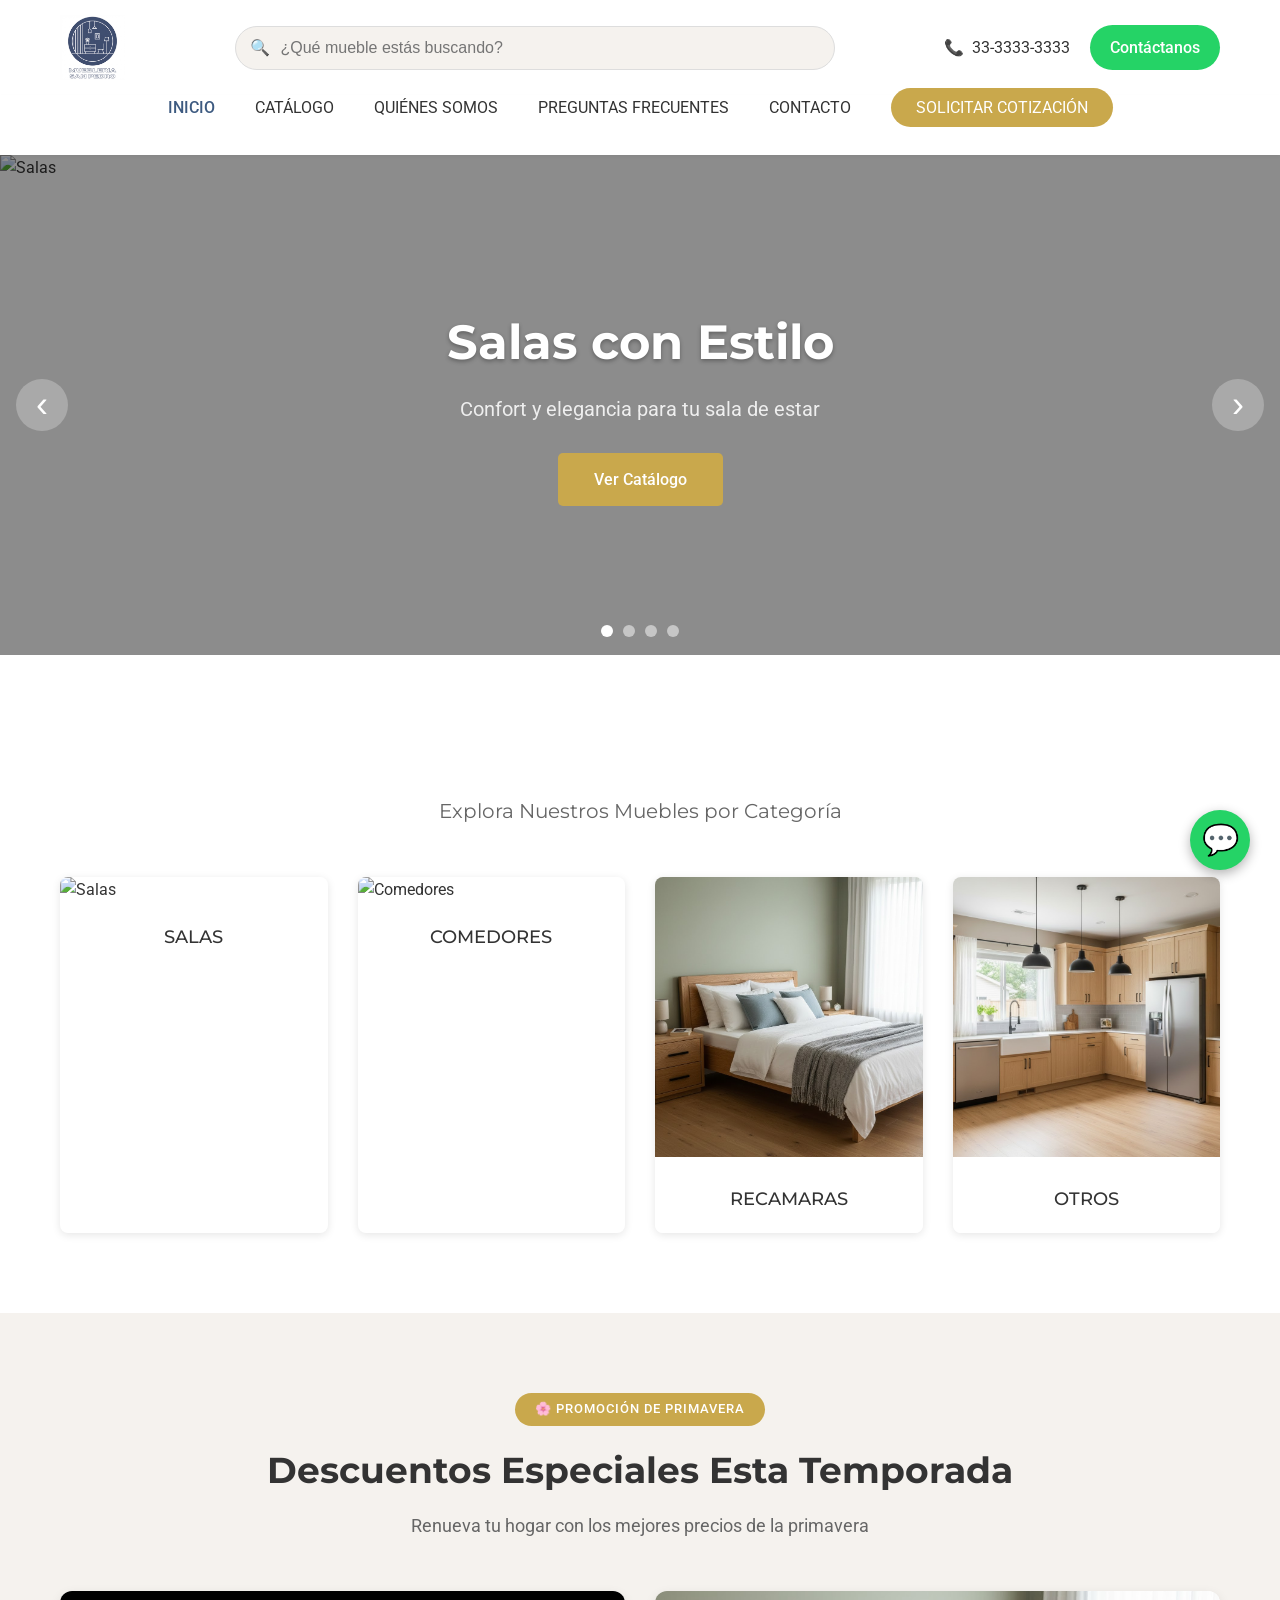
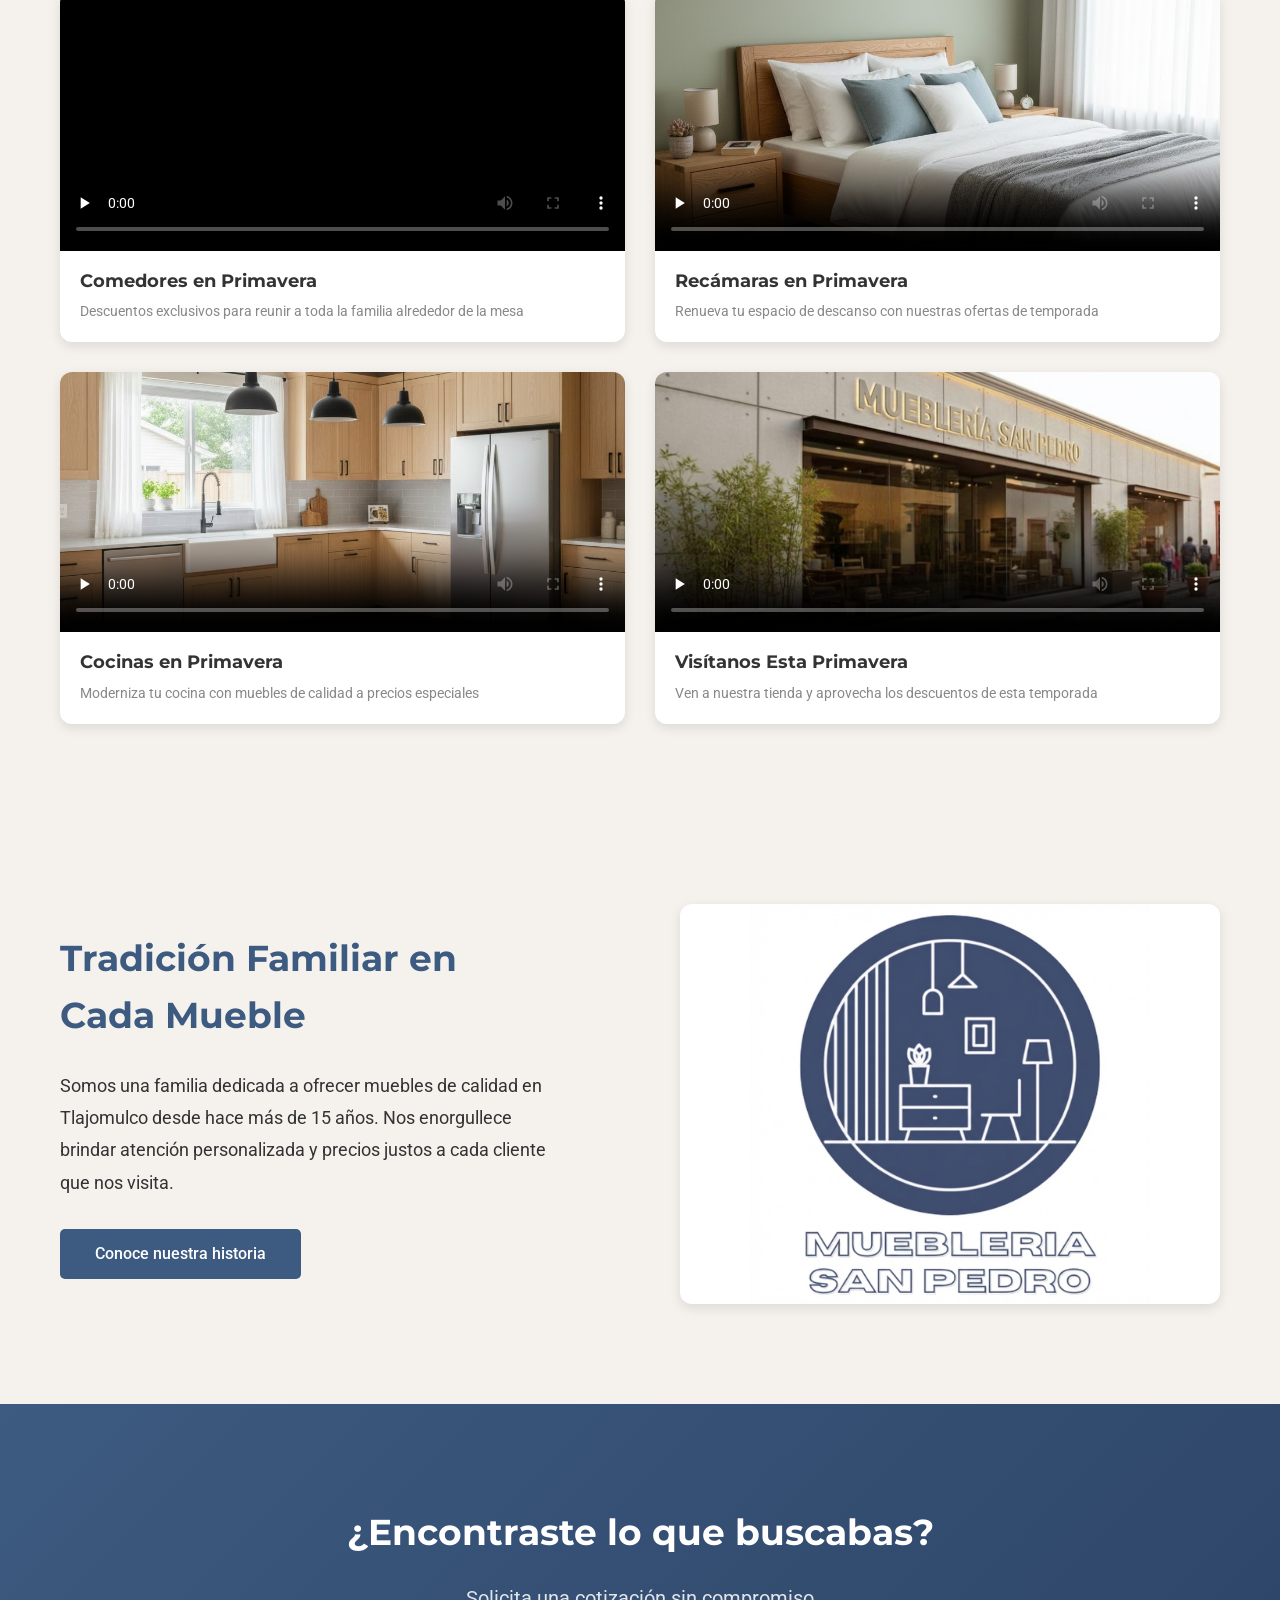
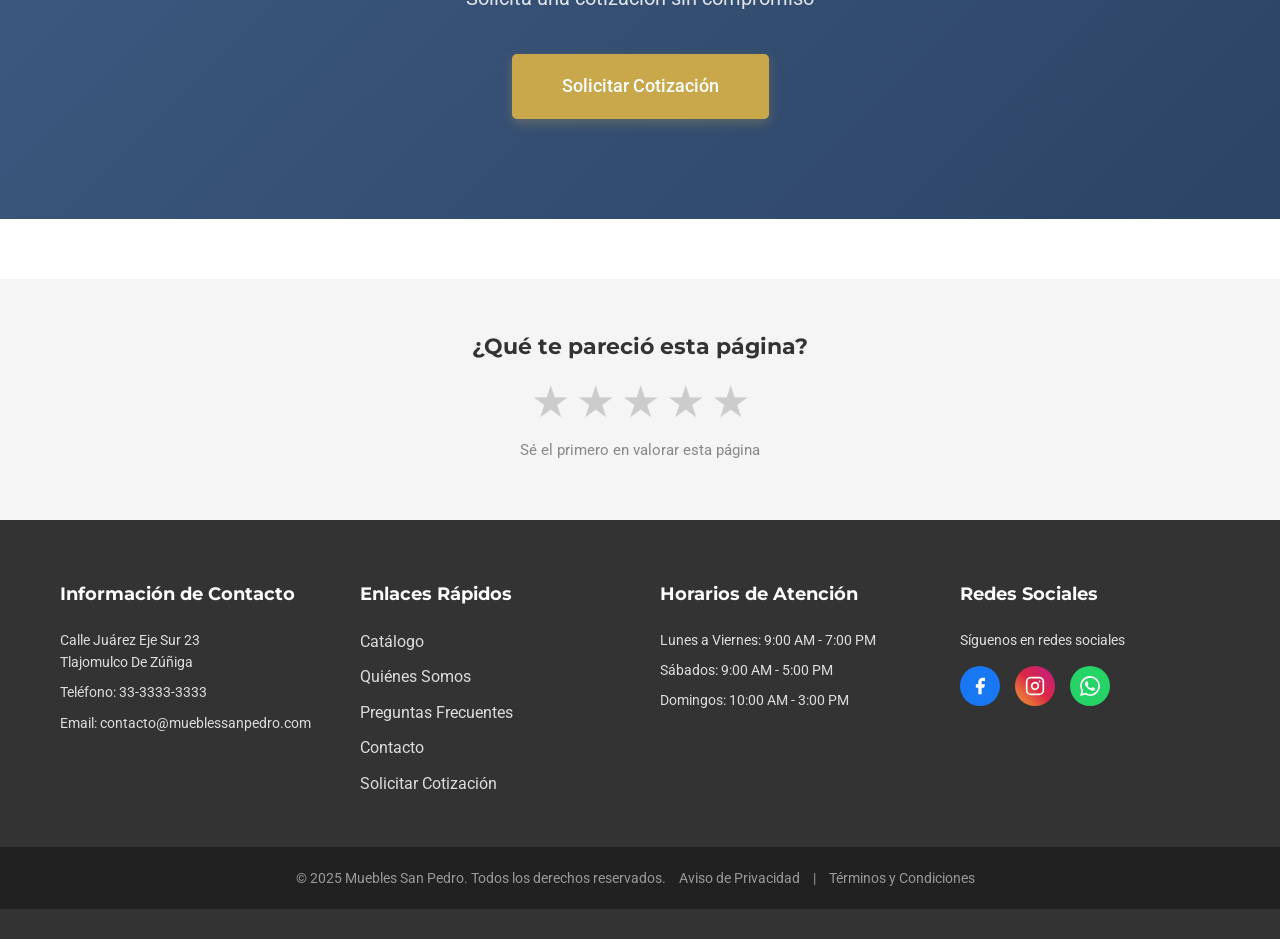
==== commit d08b0eda: "chore: normaliza nombres de imagenes y videos a minusculas sin acentos Renombra los 15 archivos de i" ====
--- a/index.html
+++ b/index.html
@@ -6,8 +6,8 @@
     <title>Muebles San Pedro - Inicio</title>
     <link href="https://fonts.googleapis.com/css2?family=Montserrat:wght@700&family=Roboto:wght@400;500&display=swap" rel="stylesheet">
     <link rel="stylesheet" href="css/styles.css">
-    <link rel="icon" type="image/jpeg" href="images/Logo.jpeg">
-    <link rel="shortcut icon" href="images/Logo.jpeg">
+    <link rel="icon" type="image/jpeg" href="images/logo.jpeg">
+    <link rel="shortcut icon" href="images/logo.jpeg">
     <style>
         /* ESTILOS ESPECÍFICOS PÁGINA PRINCIPAL */
         
@@ -471,7 +471,7 @@
         <div class="container">
             <div class="header-content">
                 <a href="index.html" class="logo">
-                    <img src="images/Logo.jpeg" alt="Muebles San Pedro" style="height:65px; width:auto; display:block;">
+                    <img src="images/logo.jpeg" alt="Muebles San Pedro" style="height:65px; width:auto; display:block;">
                 </a>
                 
                 <div class="search-bar">
@@ -523,7 +523,7 @@
                 </div>
             </div>
             <div class="slide">
-                <img src="images/Bedroom.jpg" alt="Recámaras">
+                <img src="images/bedroom.jpg" alt="Recámaras">
                 <div class="slide-overlay">
                     <h1 class="slide-title">Recámaras con Descanso</h1>
                     <p class="slide-subtitle">Tu espacio de descanso ideal</p>
@@ -564,12 +564,12 @@
                     </a>
                     
                     <a href="catalogo.html" class="category-card">
-                        <img src="images/Bedroom.jpg" alt="Recámaras" style="width: 100%; height: 280px; object-fit: cover;">
+                        <img src="images/bedroom.jpg" alt="Recámaras" style="width: 100%; height: 280px; object-fit: cover;">
                         <h3 class="category-label">RECAMARAS</h3>
                     </a>
                     
                     <a href="catalogo.html" class="category-card">
-                        <img src="images/Kitchen.jpg" alt="Otros Muebles" style="width: 100%; height: 280px; object-fit: cover;">
+                        <img src="images/kitchen.jpg" alt="Otros Muebles" style="width: 100%; height: 280px; object-fit: cover;">
                         <h3 class="category-label">OTROS</h3>
                     </a>
                 </div>
@@ -596,7 +596,7 @@
                         </div>
                     </div>
                     <div class="video-card">
-                        <video controls preload="none" poster="images/Bedroom.jpg">
+                        <video controls preload="none" poster="images/bedroom.jpg">
                             <source src="videos/video_recamara.mp4" type="video/mp4">
                             Tu navegador no soporta reproducción de video.
                         </video>
@@ -606,7 +606,7 @@
                         </div>
                     </div>
                     <div class="video-card">
-                        <video controls preload="none" poster="images/Kitchen.jpg">
+                        <video controls preload="none" poster="images/kitchen.jpg">
                             <source src="videos/video_cocina.mp4" type="video/mp4">
                             Tu navegador no soporta reproducción de video.
                         </video>
@@ -643,7 +643,7 @@
                         <a href="quienes-somos.html" class="tradition-btn">Conoce nuestra historia</a>
                     </div>
                     <div class="tradition-image">
-                        <img src="images/Logo.jpeg" alt="Muebles San Pedro" style="width: 100%; height: 400px; object-fit: contain; background-color: #FFFFFF; border-radius: 12px; box-shadow: 0 4px 12px rgba(0,0,0,0.1);">
+                        <img src="images/logo.jpeg" alt="Muebles San Pedro" style="width: 100%; height: 400px; object-fit: contain; background-color: #FFFFFF; border-radius: 12px; box-shadow: 0 4px 12px rgba(0,0,0,0.1);">
                     </div>
                 </div>
             </div>
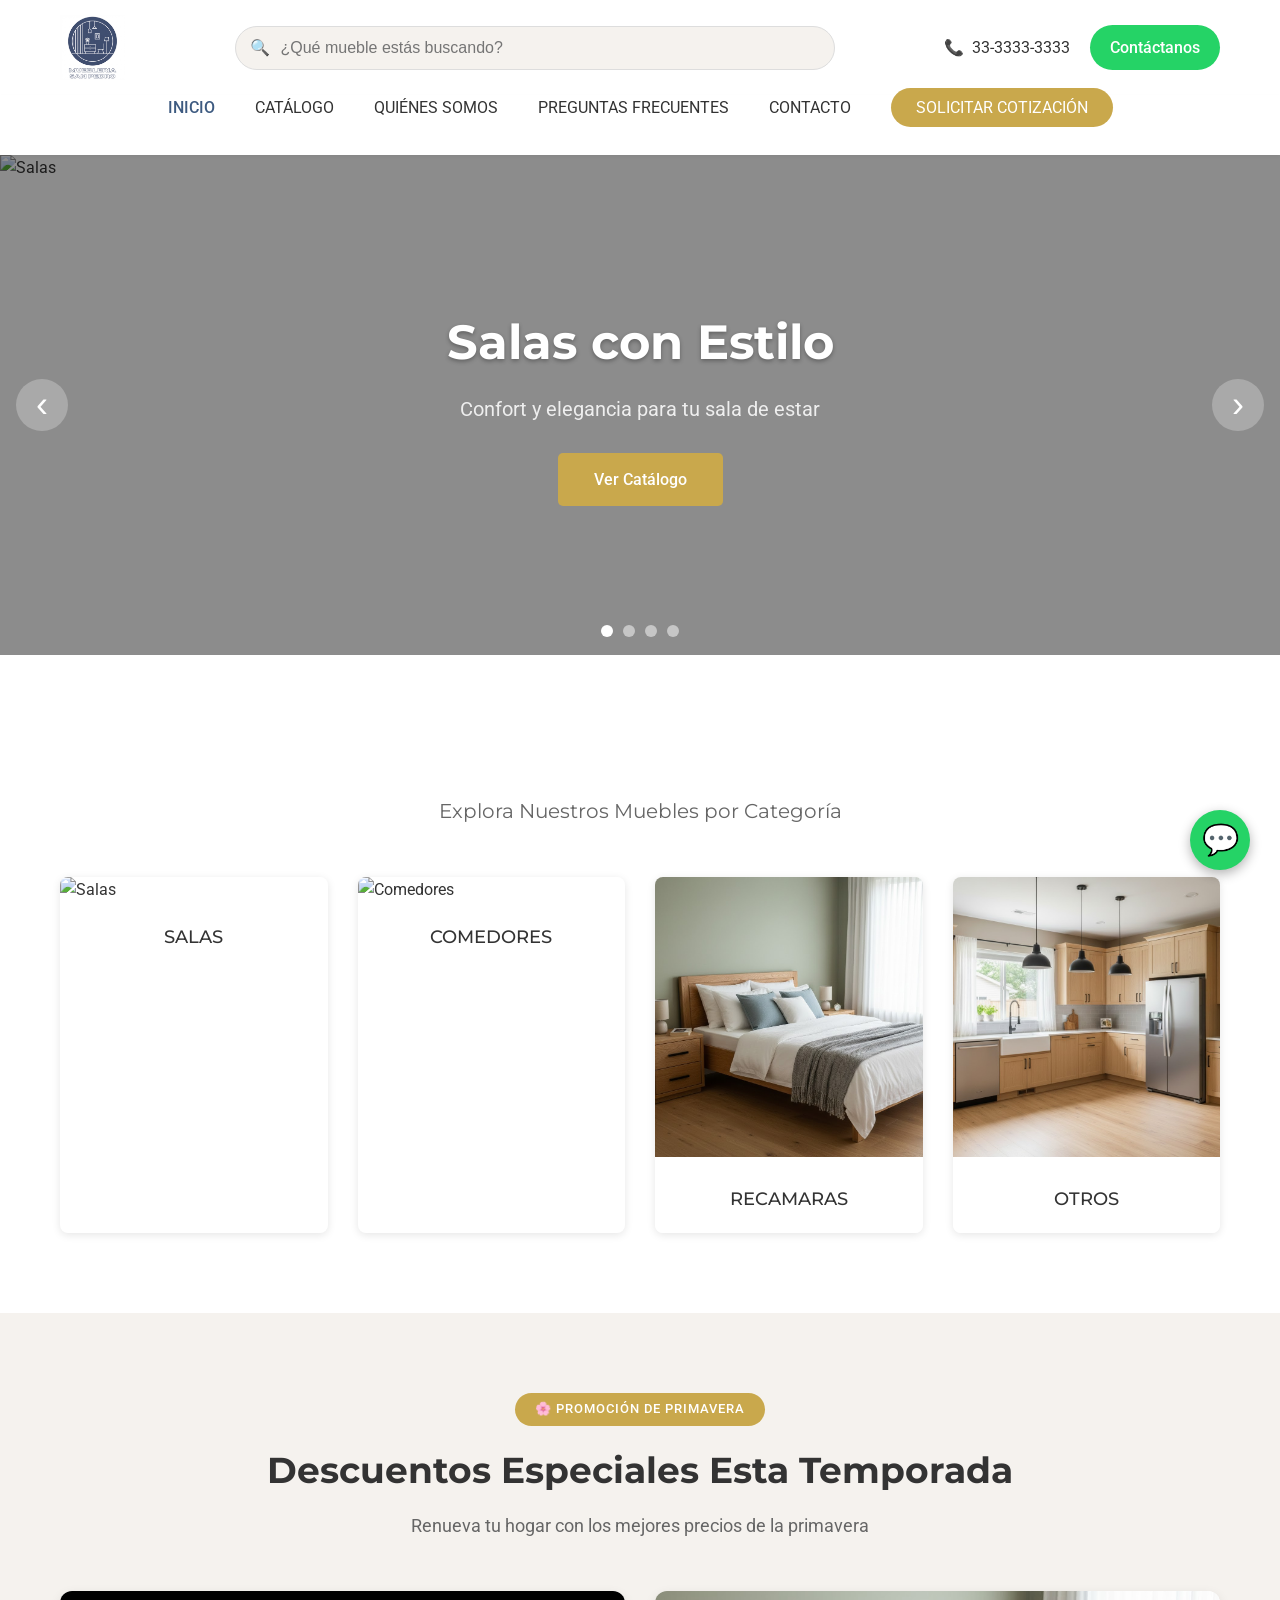
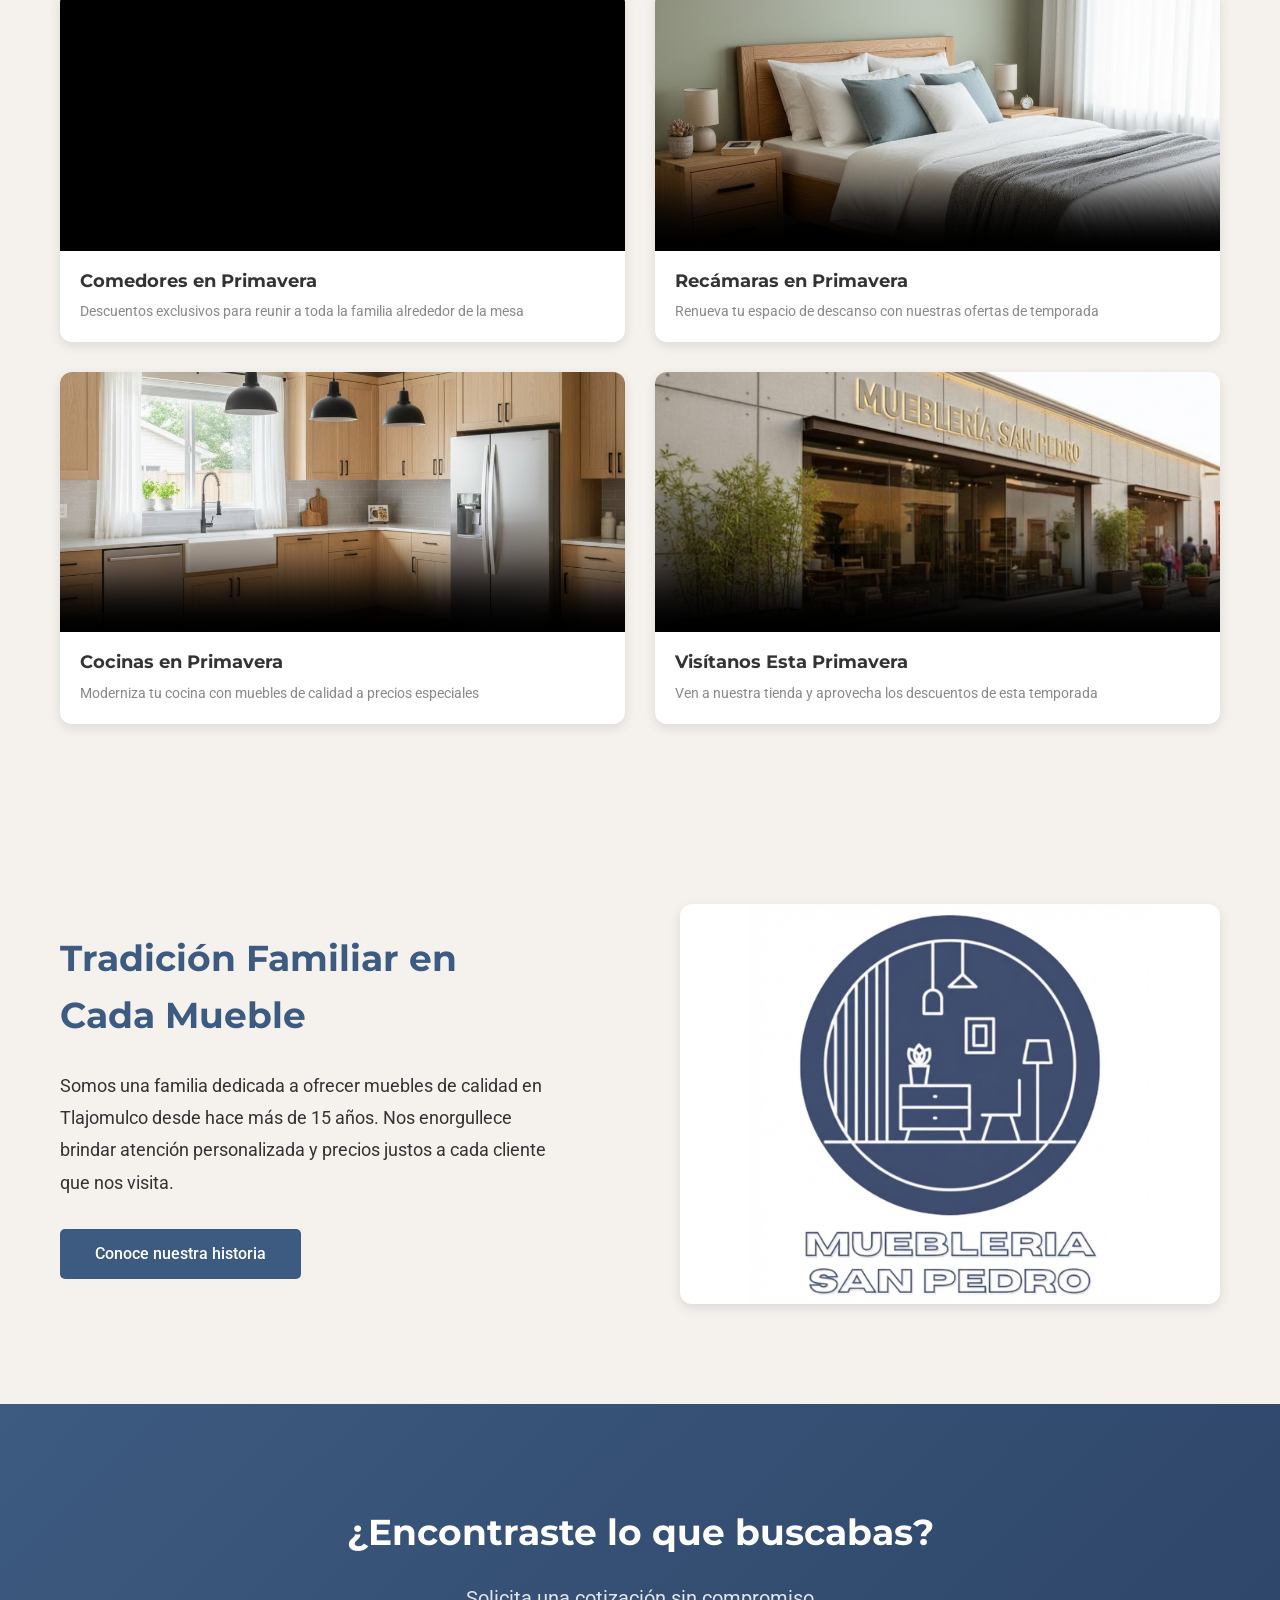
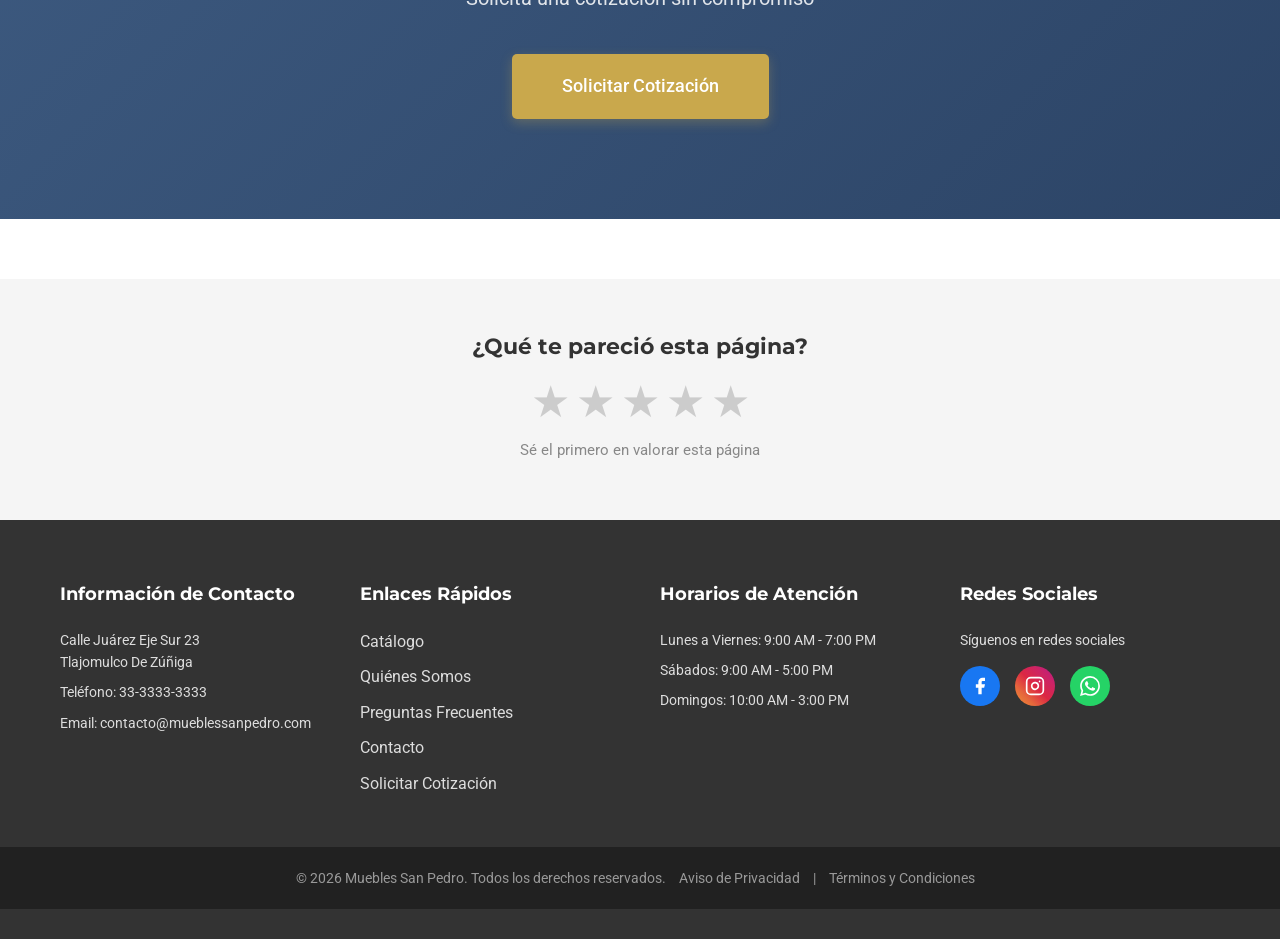
==== commit 4a511f4e: "chore: actualiza contenido obsoleto (ano del pie de pagina y README) Subfooter: cambia el ano de 202" ====
--- a/index.html
+++ b/index.html
@@ -723,7 +723,7 @@
         </div>
         <div class="subfooter">
             <div class="container">
-                <p>© 2025 Muebles San Pedro. Todos los derechos reservados. 
+                <p>© 2026 Muebles San Pedro. Todos los derechos reservados. 
                     <a href="#">Aviso de Privacidad</a> | 
                     <a href="#">Términos y Condiciones</a>
                 </p>
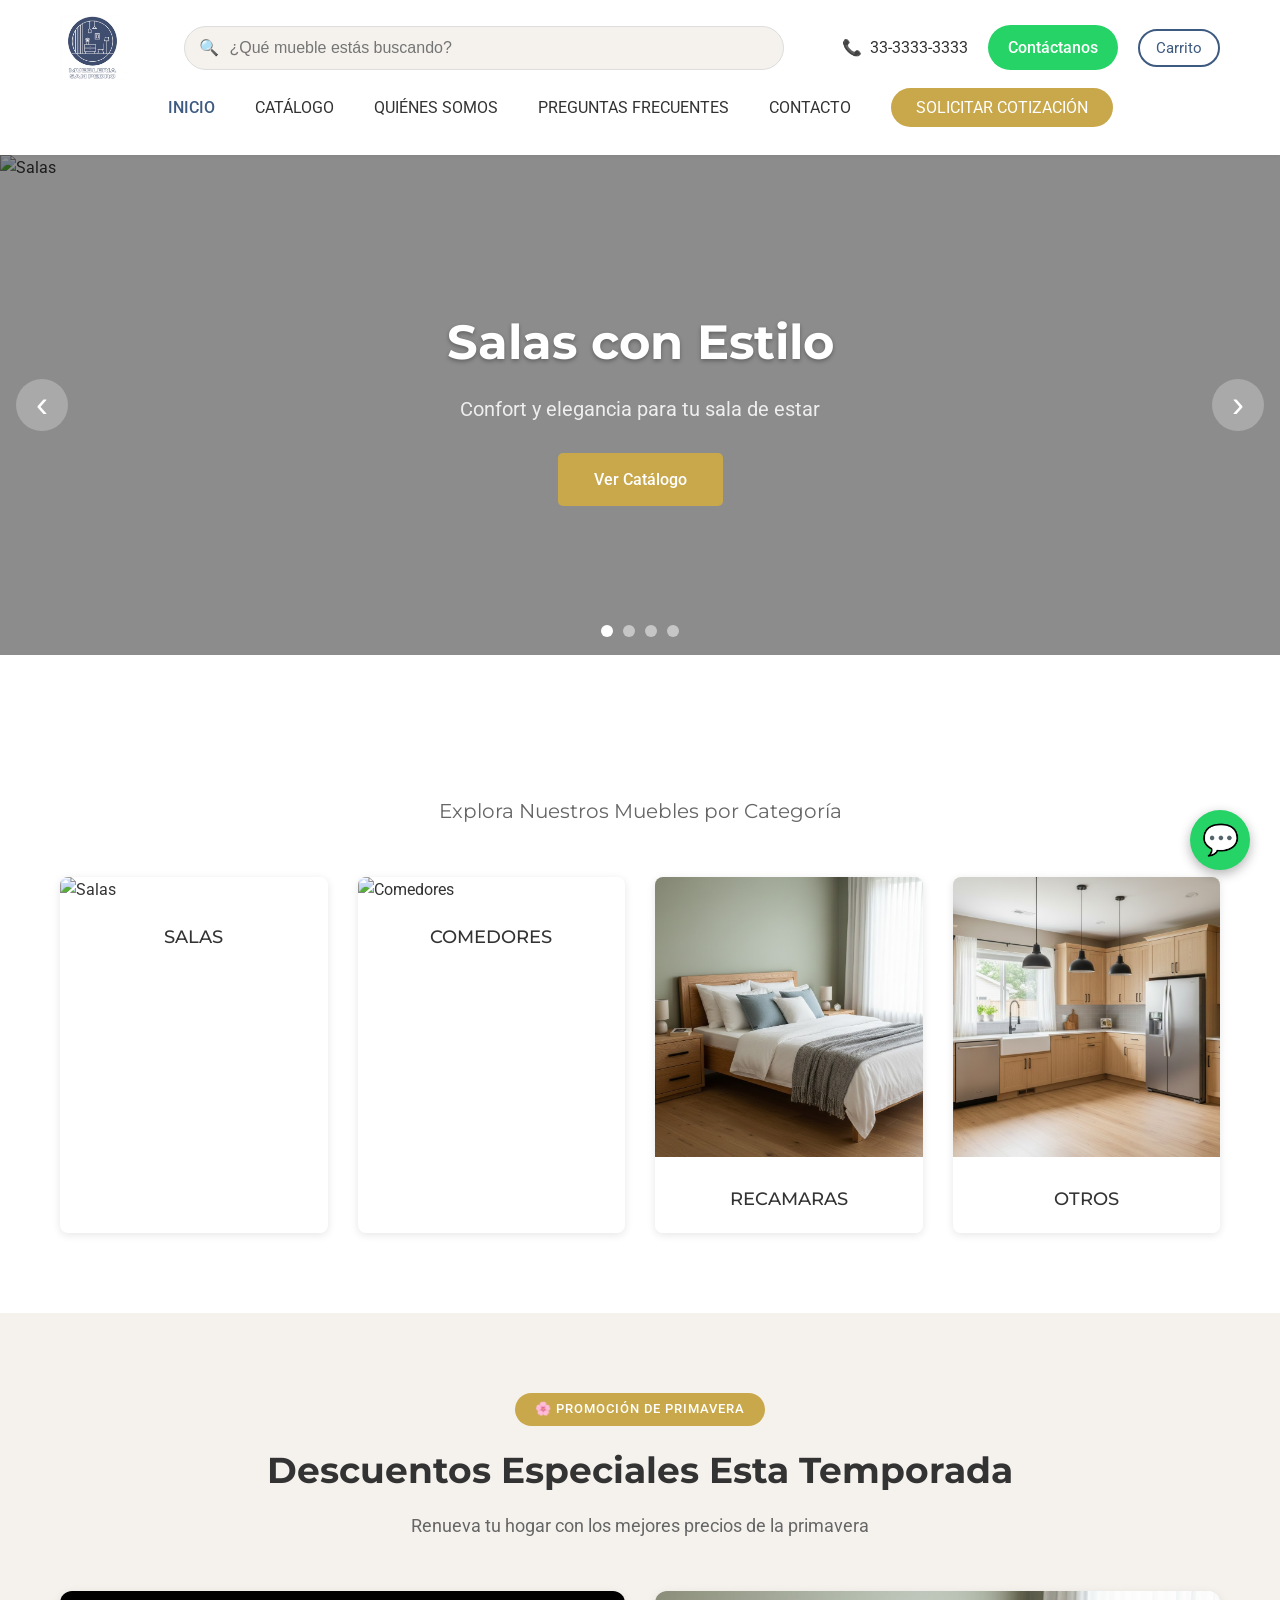
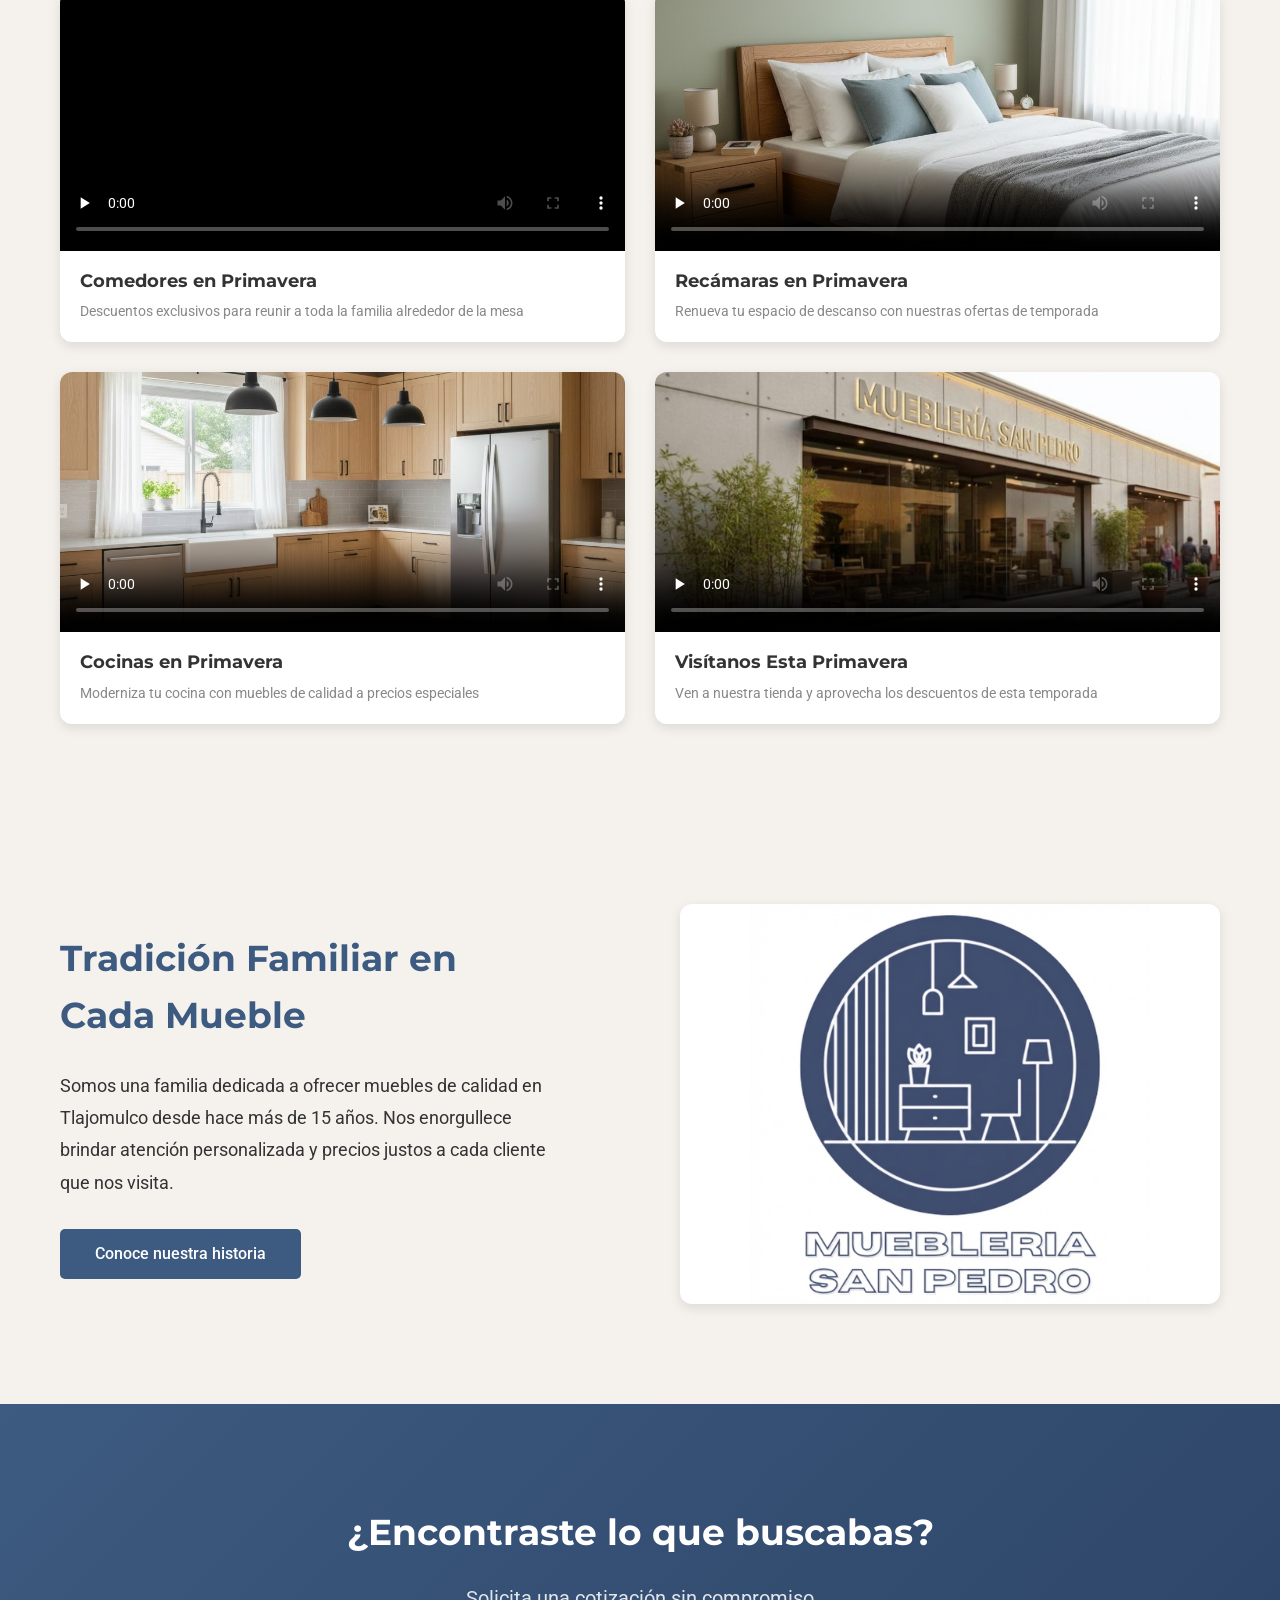
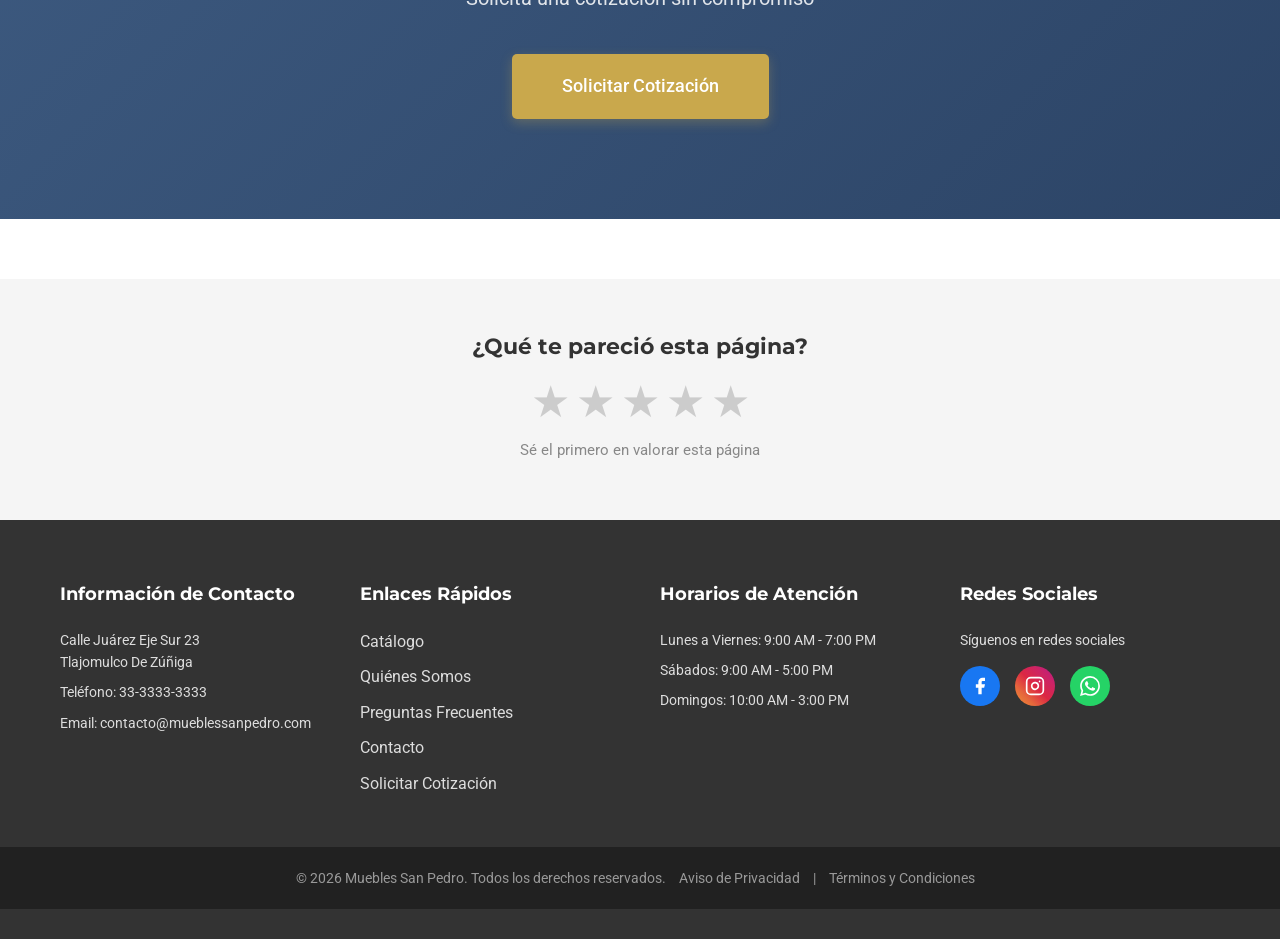
==== commit 694d2f37: "feat: agrega el carrito al header de las siete paginas El carrito persiste en localStorage, pero has" ====
--- a/index.html
+++ b/index.html
@@ -8,6 +8,7 @@
     <link rel="stylesheet" href="css/styles.css">
     <link rel="icon" type="image/jpeg" href="images/logo.jpeg">
     <link rel="shortcut icon" href="images/logo.jpeg">
+    <link rel="stylesheet" href="css/carrito.css">
     <style>
         /* ESTILOS ESPECÍFICOS PÁGINA PRINCIPAL */
         
@@ -484,6 +485,9 @@
                         <span>33-3333-3333</span>
                     </a>
                     <a href="#" class="whatsapp-btn">Contáctanos</a>
+                    <button class="cart-icon-btn" id="cartToggle" title="Ver carrito">
+                        Carrito <span class="cart-badge" id="cartBadge">0</span>
+                    </button>
                 </div>
             </div>
         </div>
@@ -734,6 +738,29 @@
     <!-- BOTÓN FLOTANTE WHATSAPP -->
     <a href="https://wa.me/523333333333" class="whatsapp-float" title="¡Chatea con nosotros!">💬</a>
 
+    <!-- CARRITO LATERAL -->
+    <div class="cart-overlay" id="cartOverlay"></div>
+    <aside class="cart-drawer" id="cartDrawer">
+        <div class="cart-hdr">
+            <h2>Mi Carrito</h2>
+            <button class="cart-close-btn" id="cartClose">✕</button>
+        </div>
+        <div class="cart-items-list" id="cartItemsList"></div>
+        <div class="cart-empty-msg" id="cartEmptyMsg">
+            <div class="cart-empty-icon">—</div>
+            <p>Tu carrito está vacío</p>
+            <p style="font-size:13px; margin-top:6px;">Agrega productos del catálogo</p>
+        </div>
+        <div class="cart-ftr" id="cartFooter" style="display:none;">
+            <div class="cart-total-row">
+                <span>Total estimado:</span>
+                <span id="cartTotalAmt">$0 MXN</span>
+            </div>
+            <a href="cotizacion.html" class="cart-checkout-btn">Solicitar Cotización →</a>
+            <button class="cart-clear-btn" id="cartClearBtn">Vaciar carrito</button>
+        </div>
+    </aside>
+
     <script>
         /* ── SLIDER ── */
         (function () {
--- a/css/carrito.css
+++ b/css/carrito.css
@@ -0,0 +1,183 @@
+/* ============================================
+   CARRITO — ICONO, BADGE Y PANEL LATERAL
+   Compartido por las siete páginas, porque el carrito persiste en
+   localStorage y el badge debe mostrar el conteo en cualquiera de ellas.
+   ============================================ */
+
+@keyframes badgePulse {
+    0%   { transform: scale(1); }
+    40%  { transform: scale(1.45); }
+    100% { transform: scale(1); }
+}
+
+/* ══ ICONO CARRITO EN HEADER ══ */
+.cart-icon-btn {
+    background: none;
+    border: 2px solid #3D5A80;
+    border-radius: 25px;
+    padding: 8px 16px;
+    cursor: pointer;
+    font-size: 15px;
+    color: #3D5A80;
+    font-family: 'Roboto', Arial, sans-serif;
+    display: flex;
+    align-items: center;
+    gap: 6px;
+    transition: all 0.3s;
+}
+.cart-icon-btn:hover { background: #3D5A80; color: white; }
+.cart-badge {
+    background: #C9A84C;
+    color: white;
+    font-size: 11px;
+    font-weight: 700;
+    min-width: 20px;
+    height: 20px;
+    border-radius: 10px;
+    padding: 0 5px;
+    display: none;
+    align-items: center;
+    justify-content: center;
+}
+.cart-badge.pulse { animation: badgePulse 0.4s ease; }
+
+/* ══ OVERLAY ══ */
+.cart-overlay {
+    display: none;
+    position: fixed;
+    inset: 0;
+    background: rgba(0,0,0,0.5);
+    z-index: 1001;
+}
+.cart-overlay.open { display: block; }
+
+/* ══ DRAWER LATERAL ══ */
+.cart-drawer {
+    position: fixed;
+    top: 0;
+    right: -440px;
+    width: 400px;
+    max-width: 95vw;
+    height: 100vh;
+    background: white;
+    z-index: 1002;
+    display: flex;
+    flex-direction: column;
+    box-shadow: -4px 0 24px rgba(0,0,0,0.15);
+    transition: right 0.35s ease;
+}
+.cart-drawer.open { right: 0; }
+
+.cart-hdr {
+    display: flex;
+    justify-content: space-between;
+    align-items: center;
+    padding: 18px 24px;
+    background: #3D5A80;
+    color: white;
+    flex-shrink: 0;
+}
+.cart-hdr h2 { font-size: 19px; margin: 0; }
+.cart-close-btn {
+    background: none;
+    border: none;
+    color: white;
+    font-size: 22px;
+    cursor: pointer;
+    line-height: 1;
+}
+
+.cart-items-list { flex: 1; overflow-y: auto; padding: 12px 16px; }
+
+.cart-item {
+    display: flex;
+    gap: 12px;
+    align-items: flex-start;
+    padding: 12px 0;
+    border-bottom: 1px solid #f0f0f0;
+}
+.cart-item-img {
+    width: 68px;
+    height: 68px;
+    object-fit: cover;
+    border-radius: 6px;
+    flex-shrink: 0;
+}
+.cart-item-info { flex: 1; min-width: 0; }
+.cart-item-name {
+    font-size: 13px;
+    font-weight: 500;
+    color: #333;
+    margin-bottom: 3px;
+    white-space: nowrap;
+    overflow: hidden;
+    text-overflow: ellipsis;
+}
+.cart-item-price { font-size: 13px; color: #3D5A80; font-weight: 700; }
+.cart-item-controls { display: flex; align-items: center; gap: 8px; margin-top: 8px; }
+.qty-btn {
+    width: 26px;
+    height: 26px;
+    border: 1px solid #ddd;
+    background: #f5f5f5;
+    border-radius: 4px;
+    cursor: pointer;
+    font-size: 16px;
+    line-height: 1;
+}
+.qty-val { font-size: 14px; font-weight: 600; min-width: 20px; text-align: center; }
+.remove-item-btn {
+    background: none;
+    border: none;
+    color: #e53935;
+    font-size: 17px;
+    cursor: pointer;
+    margin-left: auto;
+    line-height: 1;
+}
+
+.cart-empty-msg { text-align: center; padding: 60px 20px; color: #aaa; }
+.cart-empty-msg .cart-empty-icon { font-size: 48px; margin-bottom: 12px; }
+.cart-empty-msg p { font-size: 15px; }
+
+.cart-ftr {
+    padding: 16px 20px;
+    border-top: 1px solid #eee;
+    background: #fafafa;
+    flex-shrink: 0;
+}
+.cart-total-row {
+    display: flex;
+    justify-content: space-between;
+    font-size: 17px;
+    font-weight: 700;
+    color: #333;
+    margin-bottom: 14px;
+}
+.cart-checkout-btn {
+    display: block;
+    background: #3D5A80;
+    color: white;
+    text-align: center;
+    padding: 13px;
+    border-radius: 5px;
+    text-decoration: none;
+    font-weight: 500;
+    font-size: 15px;
+    margin-bottom: 8px;
+    transition: background 0.3s;
+}
+.cart-checkout-btn:hover { background: #2C4466; }
+.cart-clear-btn {
+    width: 100%;
+    background: none;
+    border: 1px solid #ddd;
+    padding: 9px;
+    border-radius: 5px;
+    color: #999;
+    cursor: pointer;
+    font-family: inherit;
+    font-size: 13px;
+    transition: all 0.3s;
+}
+.cart-clear-btn:hover { border-color: #e53935; color: #e53935; }
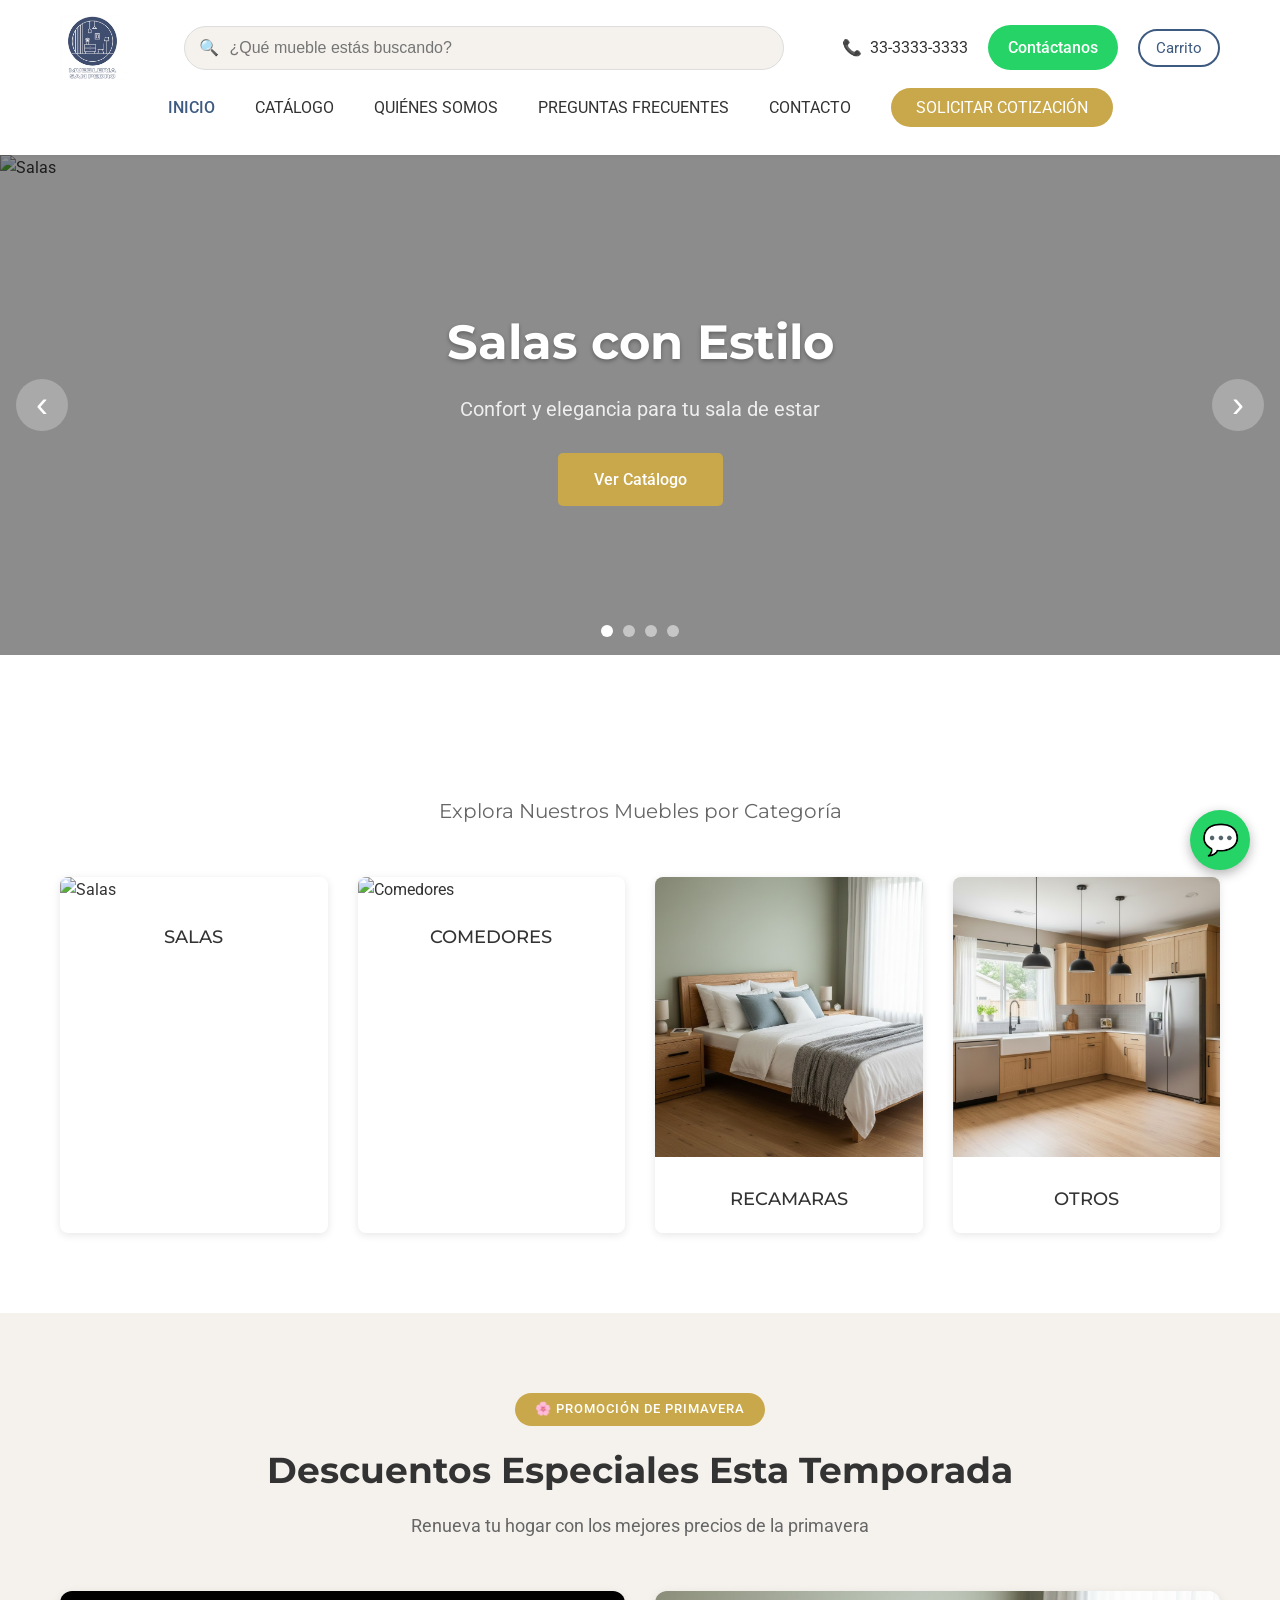
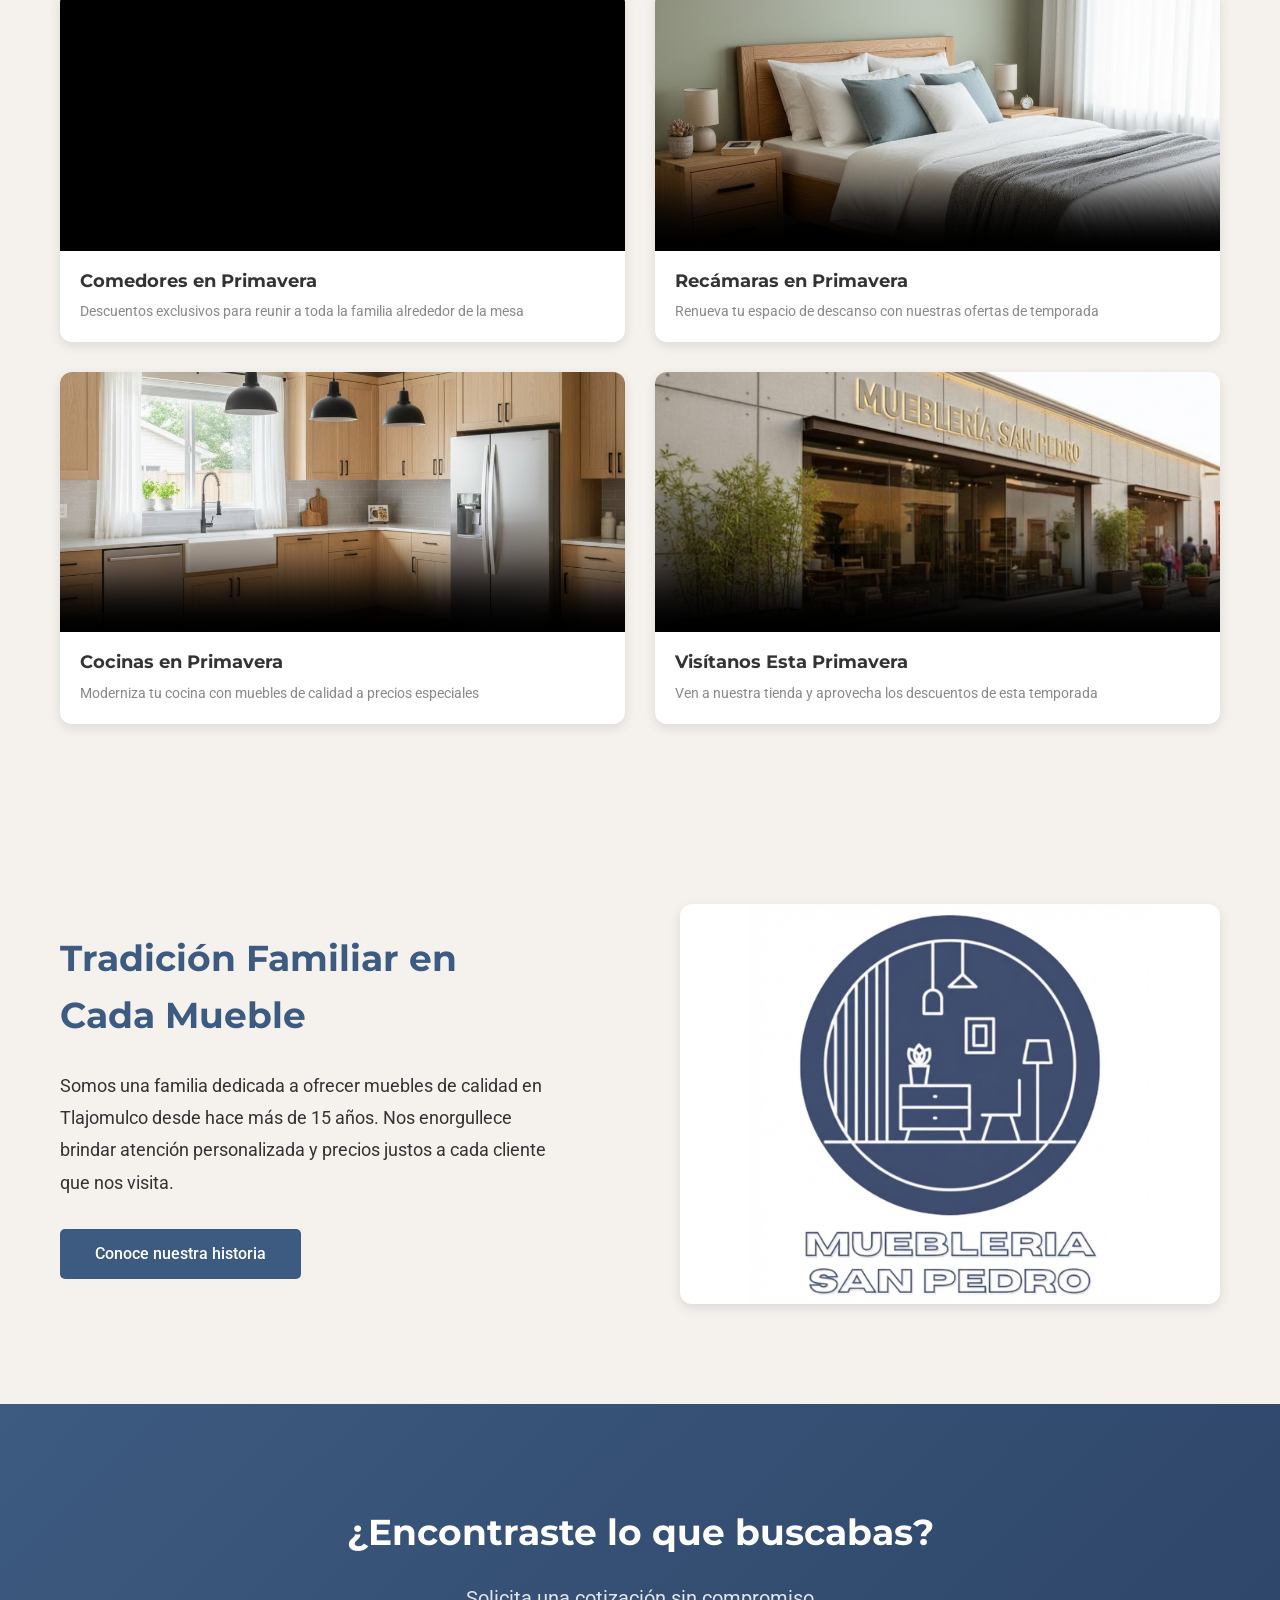
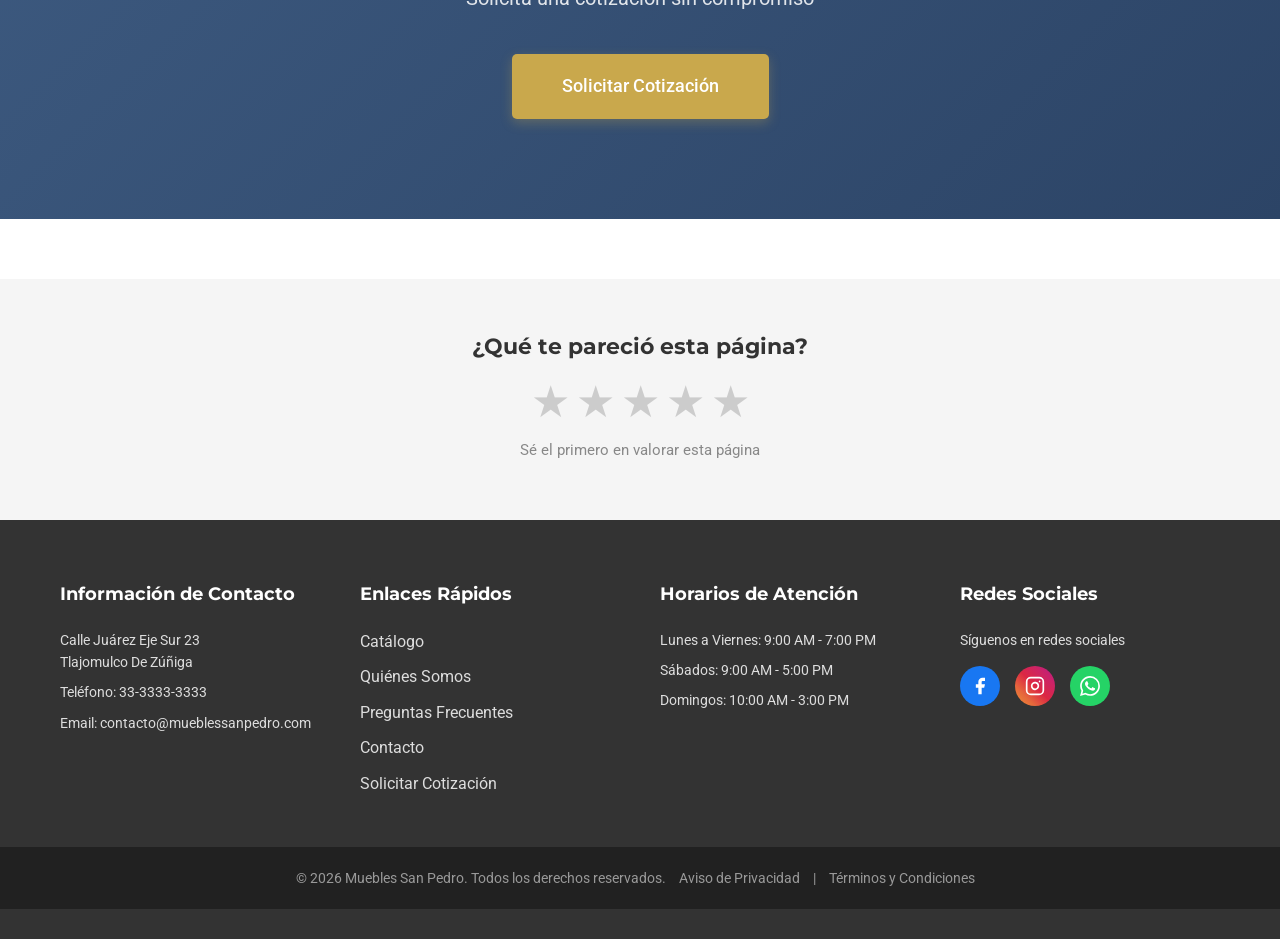
==== commit a582c0bc: "PB-01: extrae el JavaScript embebido a modulos en la carpeta js Se sacan 880 lineas de JavaScript de" ====
--- a/index.html
+++ b/index.html
@@ -761,107 +761,9 @@
         </div>
     </aside>
 
-    <script>
-        /* ── SLIDER ── */
-        (function () {
-            var track = document.getElementById('sliderTrack');
-            var slider = document.getElementById('heroSlider');
-            var dotsContainer = document.getElementById('sliderDots');
-            var slides = track.querySelectorAll('.slide');
-            var total = slides.length;
-            var current = 0;
-            var timer;
-
-            slides.forEach(function (_, i) {
-                var dot = document.createElement('button');
-                dot.className = 'slider-dot' + (i === 0 ? ' active' : '');
-                dot.setAttribute('aria-label', 'Ir a imagen ' + (i + 1));
-                dot.addEventListener('click', function () { goTo(i); resetTimer(); });
-                dotsContainer.appendChild(dot);
-            });
-
-            function updateDots() {
-                dotsContainer.querySelectorAll('.slider-dot').forEach(function (d, i) {
-                    d.classList.toggle('active', i === current);
-                });
-            }
-
-            function goTo(index) {
-                current = (index + total) % total;
-                track.style.transform = 'translateX(-' + (current * 100) + '%)';
-                updateDots();
-            }
-
-            function resetTimer() {
-                clearInterval(timer);
-                timer = setInterval(function () { goTo(current + 1); }, 5000);
-            }
-
-            document.getElementById('sliderPrev').addEventListener('click', function () { goTo(current - 1); resetTimer(); });
-            document.getElementById('sliderNext').addEventListener('click', function () { goTo(current + 1); resetTimer(); });
-            slider.addEventListener('mouseenter', function () { clearInterval(timer); });
-            slider.addEventListener('mouseleave', resetTimer);
-
-            resetTimer();
-        })();
-
-        /* ── VALORACIÓN ── */
-        (function () {
-            var pageKey = 'rating_' + (window.location.pathname.split('/').pop().replace('.html', '') || 'index');
-            var stars = document.querySelectorAll('.star');
-            var infoEl = document.getElementById('ratingInfo');
-            var thanksEl = document.getElementById('ratingThanks');
-
-            function getData() {
-                try { return JSON.parse(localStorage.getItem(pageKey)) || { total: 0, count: 0 }; }
-                catch (e) { return { total: 0, count: 0 }; }
-            }
-
-            function showInfo() {
-                var d = getData();
-                infoEl.textContent = d.count === 0
-                    ? 'Sé el primero en valorar esta página'
-                    : 'Promedio: ' + (d.total / d.count).toFixed(1) + ' / 5 (' + d.count + (d.count === 1 ? ' valoración' : ' valoraciones') + ')';
-            }
-
-            function highlightStars(val) {
-                stars.forEach(function (s) {
-                    var on = parseInt(s.dataset.val) <= val;
-                    s.classList.toggle('active', on);
-                    s.style.color = on ? '#C9A84C' : '#ccc';
-                });
-            }
-
-            showInfo();
-            var rated = sessionStorage.getItem(pageKey + '_rated');
-            if (rated) {
-                highlightStars(parseInt(rated));
-                thanksEl.style.display = 'block';
-                stars.forEach(function (s) { s.style.cursor = 'default'; s.style.pointerEvents = 'none'; });
-            }
-
-            stars.forEach(function (star) {
-                star.addEventListener('mouseenter', function () {
-                    if (!sessionStorage.getItem(pageKey + '_rated')) highlightStars(parseInt(this.dataset.val));
-                });
-                star.addEventListener('mouseleave', function () {
-                    if (!sessionStorage.getItem(pageKey + '_rated')) highlightStars(0);
-                });
-                star.addEventListener('click', function () {
-                    if (sessionStorage.getItem(pageKey + '_rated')) return;
-                    var val = parseInt(this.dataset.val);
-                    var d = getData();
-                    d.total += val; d.count += 1;
-                    localStorage.setItem(pageKey, JSON.stringify(d));
-                    sessionStorage.setItem(pageKey + '_rated', val);
-                    highlightStars(val);
-                    thanksEl.style.display = 'block';
-                    showInfo();
-                    stars.forEach(function (s) { s.style.cursor = 'default'; s.style.pointerEvents = 'none'; });
-                });
-            });
-        })();
-    </script>
+    <script type="module" src="js/carrito.js"></script>
+    <script type="module" src="js/slider.js"></script>
+    <script type="module" src="js/valoracion.js"></script>
 
 </body>
 </html>
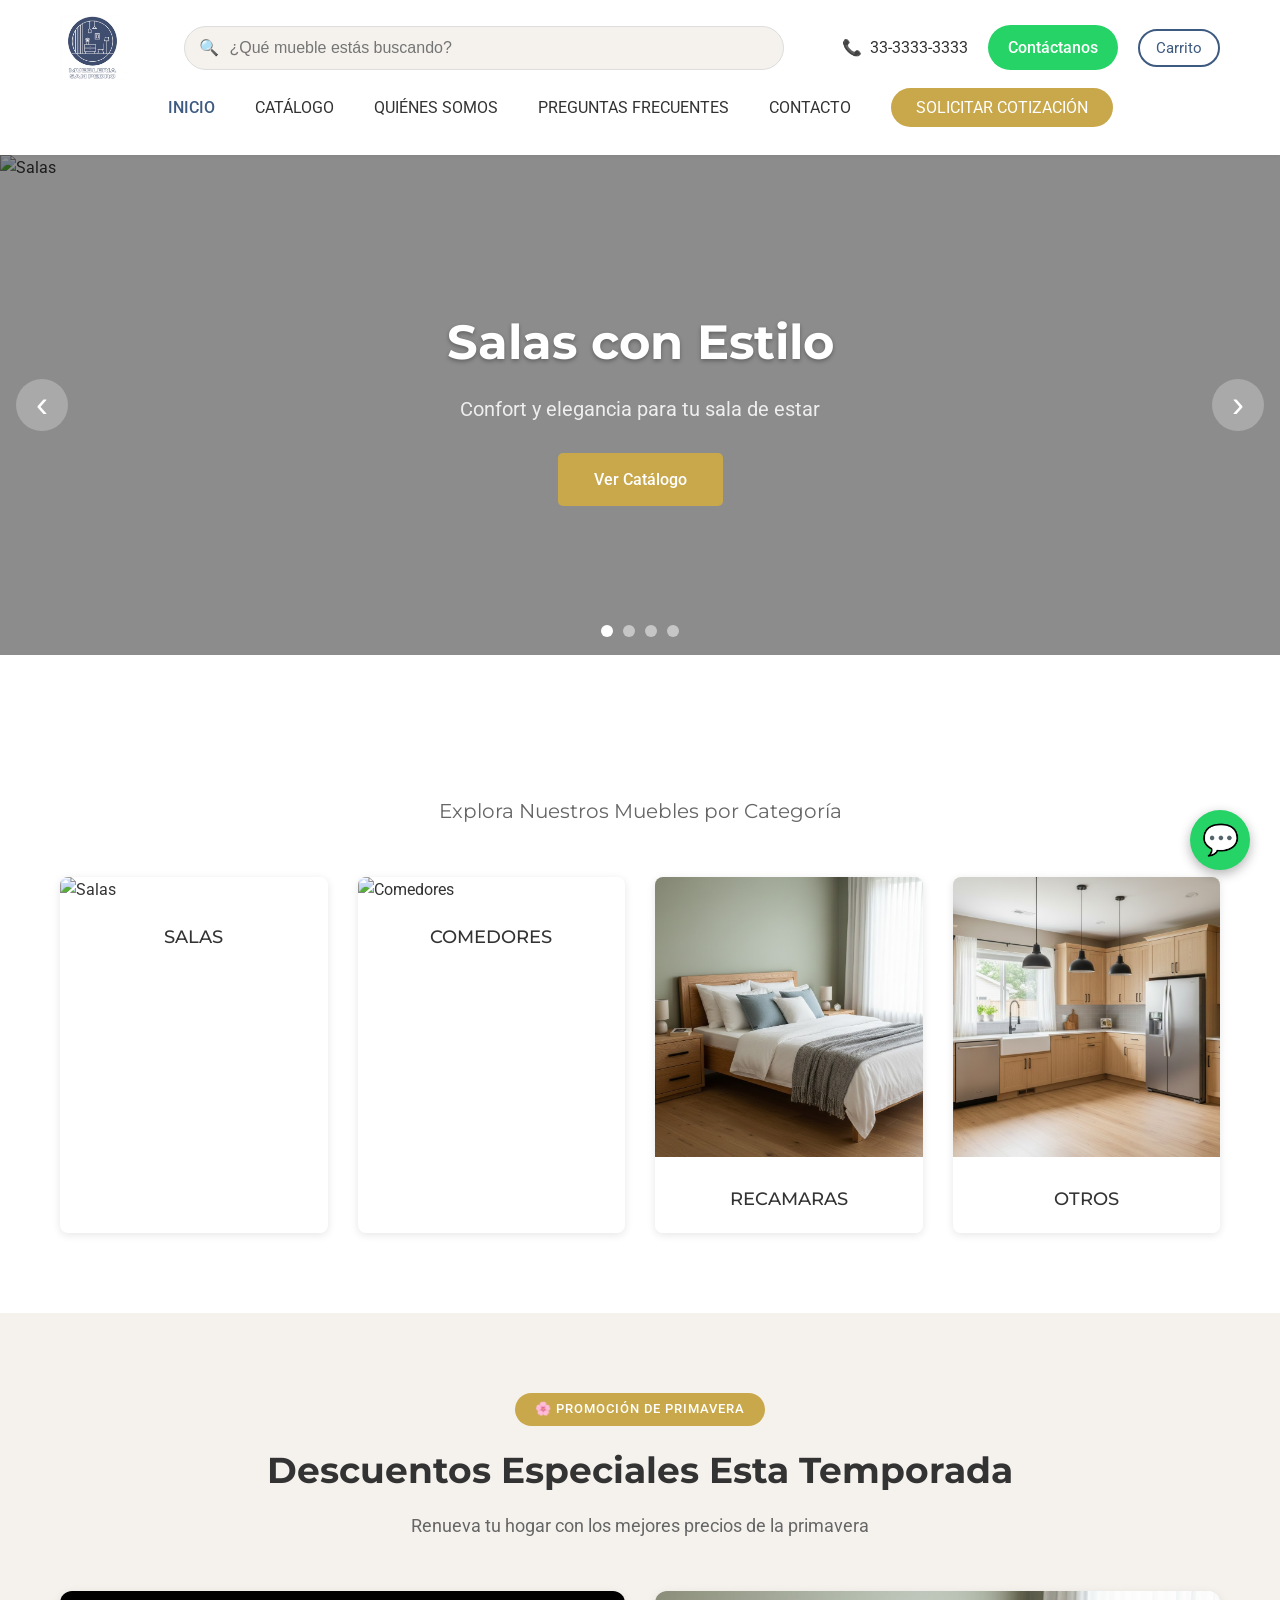
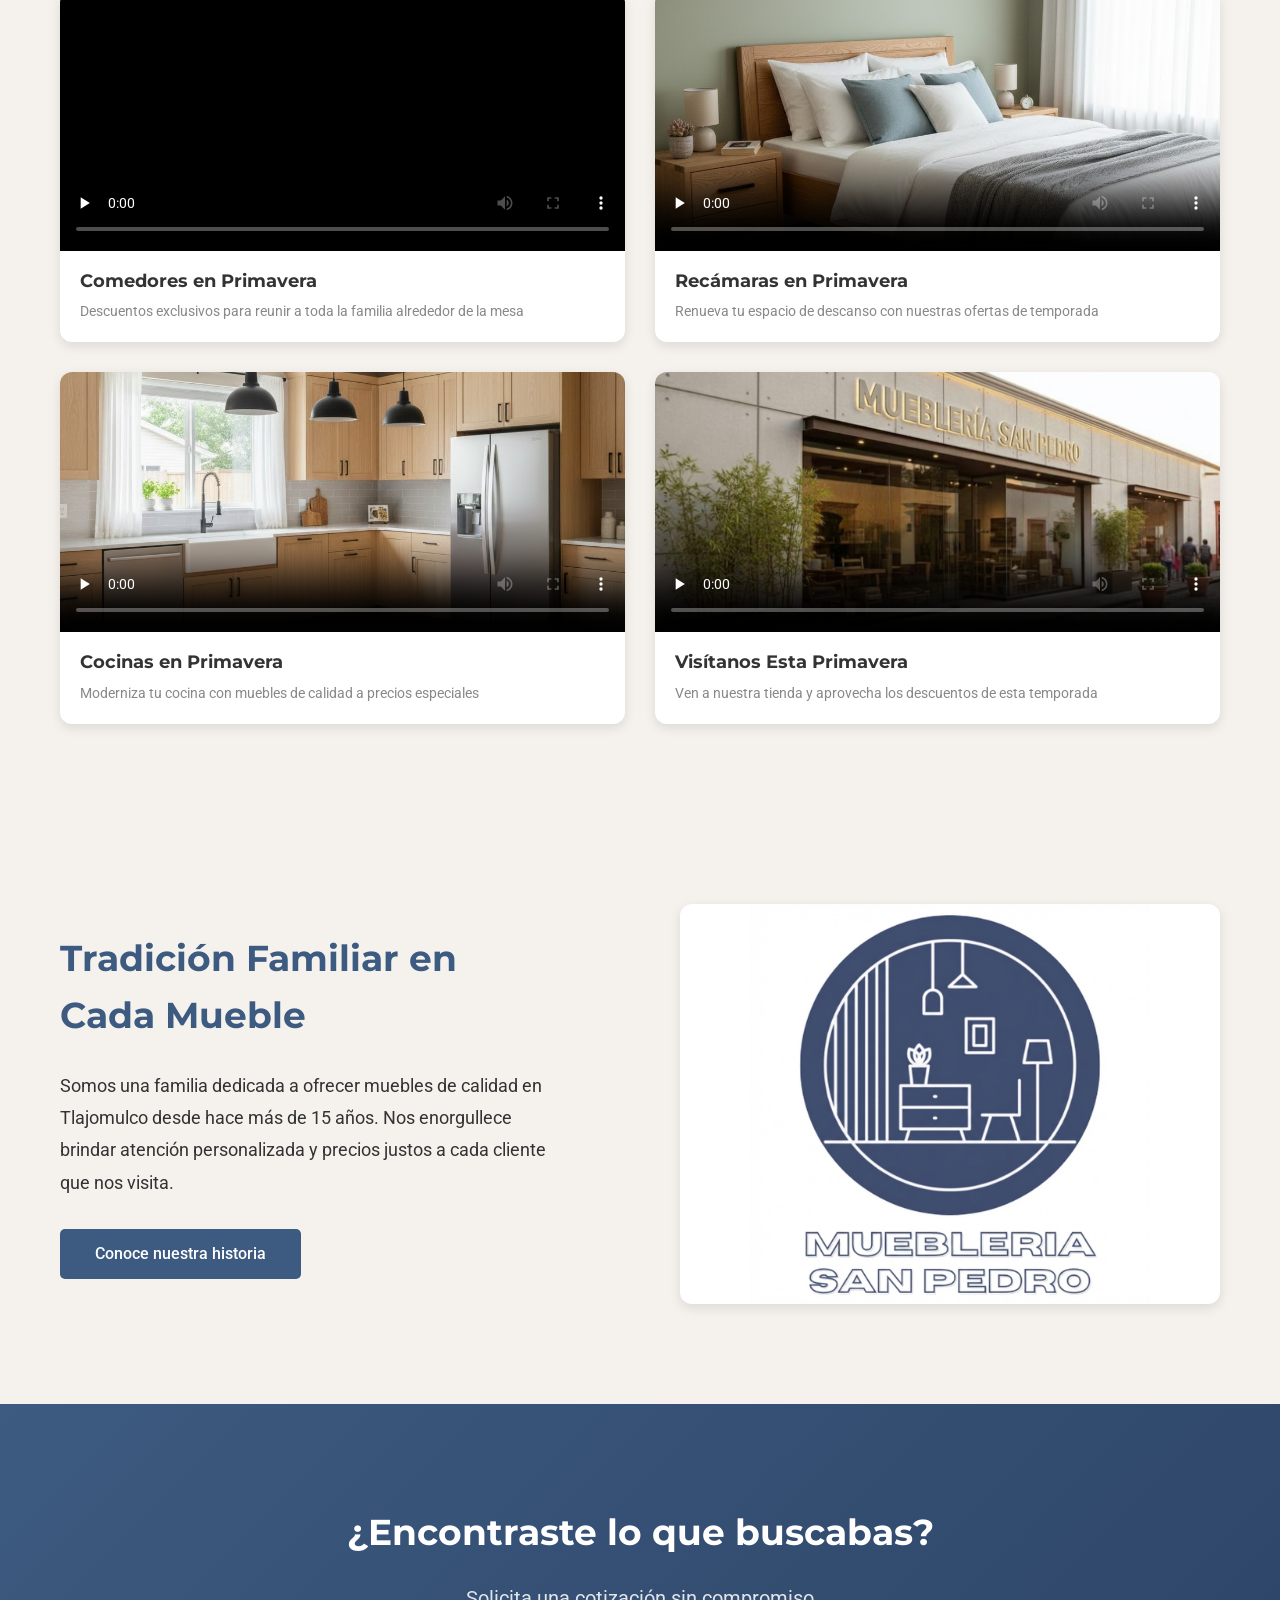
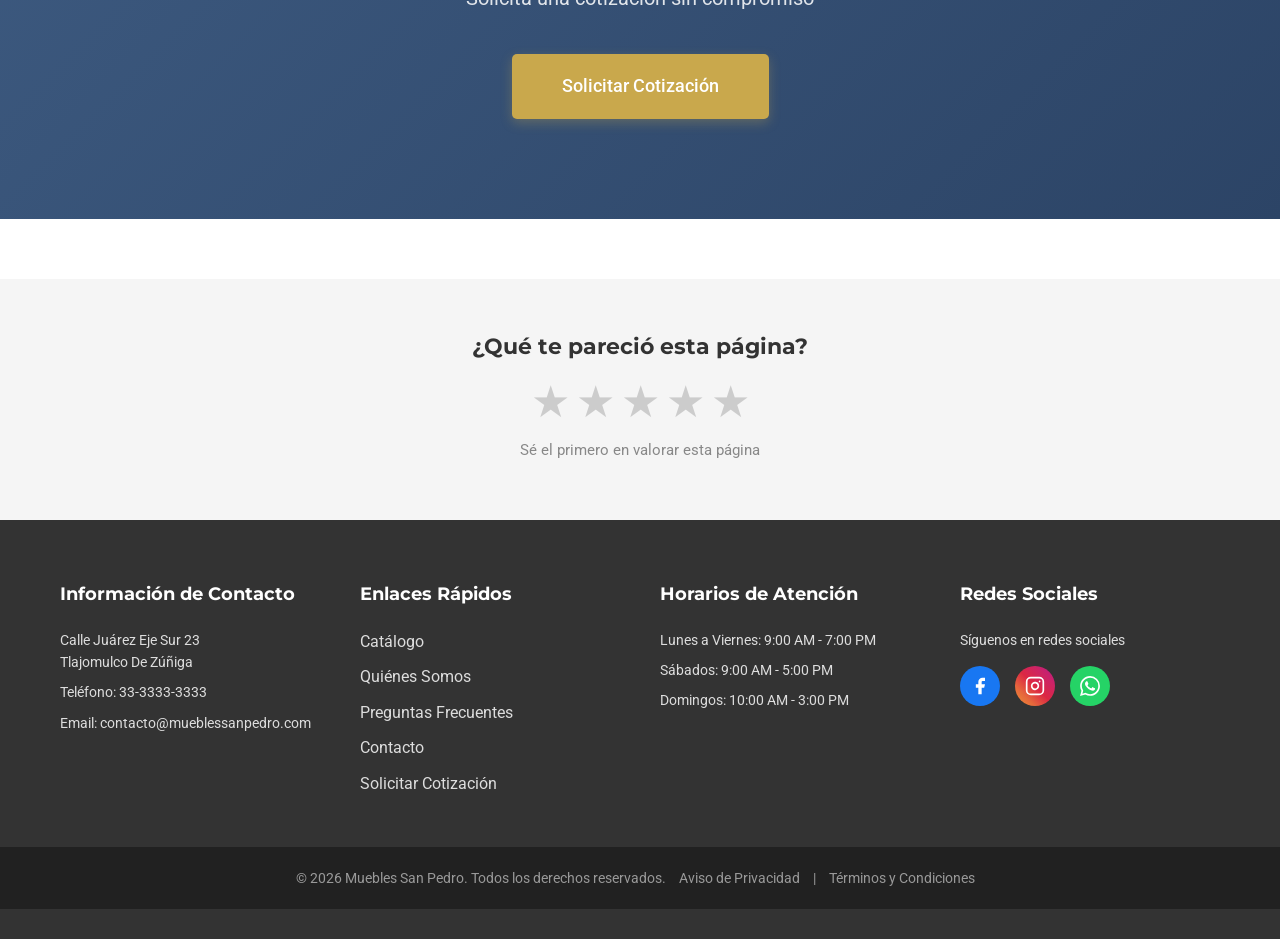
==== commit eff42693: "PB-01: extrae el CSS embebido a archivos por pagina Se sacan 1169 lineas de CSS de seis HTML a archi" ====
--- a/index.html
+++ b/index.html
@@ -9,461 +9,7 @@
     <link rel="icon" type="image/jpeg" href="images/logo.jpeg">
     <link rel="shortcut icon" href="images/logo.jpeg">
     <link rel="stylesheet" href="css/carrito.css">
-    <style>
-        /* ESTILOS ESPECÍFICOS PÁGINA PRINCIPAL */
-        
-        /* HERO SLIDER */
-        .hero-slider {
-            position: relative;
-            width: 100%;
-            height: 500px;
-            overflow: hidden;
-        }
-
-        .slider-track {
-            display: flex;
-            height: 100%;
-            transition: transform 0.6s ease-in-out;
-        }
-
-        .slide {
-            min-width: 100%;
-            height: 100%;
-            position: relative;
-            flex-shrink: 0;
-        }
-
-        .slide img {
-            width: 100%;
-            height: 100%;
-            object-fit: cover;
-        }
-
-        .slide-overlay {
-            position: absolute;
-            inset: 0;
-            background: rgba(0,0,0,0.45);
-            display: flex;
-            flex-direction: column;
-            align-items: center;
-            justify-content: center;
-            text-align: center;
-            padding: 20px;
-        }
-
-        .slide-title {
-            font-size: 48px;
-            font-weight: 700;
-            color: #FFFFFF;
-            text-shadow: 0 2px 4px rgba(0,0,0,0.3);
-            margin-bottom: 12px;
-        }
-
-        .slide-subtitle {
-            font-size: 20px;
-            color: rgba(255,255,255,0.85);
-            margin-bottom: 28px;
-        }
-
-        .slide-btn {
-            display: inline-block;
-            background-color: #C9A84C;
-            color: #fff;
-            padding: 14px 36px;
-            border-radius: 5px;
-            text-decoration: none;
-            font-weight: 500;
-            font-size: 16px;
-            transition: background-color 0.3s;
-        }
-
-        .slide-btn:hover {
-            background-color: #A88730;
-        }
-
-        .slider-arrow {
-            position: absolute;
-            top: 50%;
-            transform: translateY(-50%);
-            background: rgba(255,255,255,0.25);
-            border: none;
-            color: #fff;
-            font-size: 36px;
-            width: 52px;
-            height: 52px;
-            border-radius: 50%;
-            cursor: pointer;
-            z-index: 10;
-            transition: background 0.3s;
-            display: flex;
-            align-items: center;
-            justify-content: center;
-            line-height: 1;
-        }
-
-        .slider-arrow:hover {
-            background: rgba(255,255,255,0.5);
-        }
-
-        .slider-arrow.prev { left: 16px; }
-        .slider-arrow.next { right: 16px; }
-
-        .slider-dots {
-            position: absolute;
-            bottom: 18px;
-            left: 50%;
-            transform: translateX(-50%);
-            display: flex;
-            gap: 10px;
-            z-index: 10;
-        }
-
-        .slider-dot {
-            width: 12px;
-            height: 12px;
-            border-radius: 50%;
-            background: rgba(255,255,255,0.5);
-            border: none;
-            cursor: pointer;
-            transition: background 0.3s;
-        }
-
-        .slider-dot.active {
-            background: #fff;
-        }
-
-        /* CATEGORÍAS SECTION */
-        .categories-section {
-            padding: 80px 0;
-            background-color: #FFFFFF;
-        }
-
-        .categories-subtitle {
-            text-align: center;
-            font-size: 20px;
-            color: #666666;
-            margin-bottom: 50px;
-            font-weight: 400;
-        }
-
-        .categories-grid {
-            display: grid;
-            grid-template-columns: repeat(4, 1fr);
-            gap: 30px;
-        }
-
-        .category-card {
-            text-decoration: none;
-            color: inherit;
-            transition: all 0.3s ease;
-            border-radius: 8px;
-            overflow: hidden;
-            box-shadow: 0 2px 8px rgba(0,0,0,0.1);
-        }
-
-        .category-card:hover {
-            transform: translateY(-8px);
-            box-shadow: 0 8px 20px rgba(0,0,0,0.15);
-        }
-
-        .category-image-placeholder {
-            width: 100%;
-            height: 280px;
-            background: linear-gradient(135deg, #EEF2F7 0%, #D5DEE8 100%);
-            display: flex;
-            align-items: center;
-            justify-content: center;
-            color: #3D5A80;
-            font-size: 16px;
-            font-weight: 500;
-        }
-
-        .category-label {
-            text-align: center;
-            font-size: 18px;
-            font-weight: 500;
-            color: #333333;
-            margin: 0;
-            padding: 20px;
-            background-color: #FFFFFF;
-        }
-
-        /* PROMOCIÓN PRIMAVERA - VIDEOS */
-        .promo-section {
-            background-color: #F5F2EE;
-            padding: 80px 0;
-        }
-
-        .promo-header {
-            text-align: center;
-            margin-bottom: 50px;
-        }
-
-        .promo-badge {
-            display: inline-block;
-            background-color: #C9A84C;
-            color: white;
-            padding: 6px 20px;
-            border-radius: 20px;
-            font-size: 13px;
-            font-weight: 500;
-            margin-bottom: 16px;
-            letter-spacing: 1px;
-            text-transform: uppercase;
-        }
-
-        .promo-title {
-            font-size: 36px;
-            color: #333;
-            margin-bottom: 12px;
-        }
-
-        .promo-subtitle {
-            font-size: 18px;
-            color: #666;
-        }
-
-        .video-grid {
-            display: grid;
-            grid-template-columns: repeat(2, 1fr);
-            gap: 30px;
-        }
-
-        .video-card {
-            background: white;
-            border-radius: 12px;
-            overflow: hidden;
-            box-shadow: 0 4px 12px rgba(0,0,0,0.1);
-            transition: box-shadow 0.3s;
-        }
-
-        .video-card:hover {
-            box-shadow: 0 8px 24px rgba(0,0,0,0.18);
-        }
-
-        .video-card video {
-            width: 100%;
-            display: block;
-            max-height: 260px;
-            object-fit: cover;
-            background: #000;
-        }
-
-        .video-card-body {
-            padding: 16px 20px 20px;
-        }
-
-        .video-card-title {
-            font-size: 18px;
-            font-weight: 700;
-            color: #333;
-            margin-bottom: 6px;
-        }
-
-        .video-card-desc {
-            font-size: 14px;
-            color: #888;
-            line-height: 1.5;
-        }
-
-        /* TRADICIÓN FAMILIAR SECTION */
-        .tradition-section {
-            background-color: #F5F2EE;
-            padding: 100px 0;
-        }
-
-        .tradition-content {
-            display: grid;
-            grid-template-columns: 1fr 1fr;
-            gap: 80px;
-            align-items: center;
-        }
-
-        .tradition-text {
-            padding-right: 40px;
-        }
-
-        .tradition-title {
-            font-size: 36px;
-            font-weight: 700;
-            color: #3D5A80;
-            margin-bottom: 25px;
-        }
-
-        .tradition-description {
-            font-size: 18px;
-            line-height: 1.8;
-            color: #333333;
-            margin-bottom: 30px;
-        }
-
-        .tradition-btn {
-            display: inline-block;
-            background-color: #3D5A80;
-            color: #FFFFFF;
-            padding: 12px 35px;
-            border-radius: 5px;
-            text-decoration: none;
-            font-weight: 500;
-            transition: background-color 0.3s;
-        }
-
-        .tradition-btn:hover {
-            background-color: #2C4466;
-        }
-
-        .tradition-image {
-            display: flex;
-            justify-content: center;
-            align-items: center;
-        }
-
-        .image-placeholder {
-            width: 100%;
-            height: 400px;
-            background: linear-gradient(135deg, #FFFFFF 0%, #F5F5F5 100%);
-            display: flex;
-            align-items: center;
-            justify-content: center;
-            font-size: 18px;
-            color: #999999;
-            border-radius: 12px;
-            box-shadow: 0 4px 12px rgba(0,0,0,0.1);
-            border: 2px dashed #E0E0E0;
-        }
-
-        /* CTA FINAL SECTION */
-        .final-cta-section {
-            background: linear-gradient(135deg, #3D5A80 0%, #2C4466 100%);
-            padding: 100px 0;
-            text-align: center;
-        }
-
-        .final-cta-title {
-            font-size: 36px;
-            font-weight: 700;
-            color: #FFFFFF;
-            margin-bottom: 20px;
-        }
-
-        .final-cta-subtitle {
-            font-size: 20px;
-            color: rgba(255,255,255,0.85);
-            margin-bottom: 40px;
-        }
-
-        .final-cta-button {
-            display: inline-block;
-            background-color: #C9A84C;
-            color: #FFFFFF;
-            padding: 18px 50px;
-            font-size: 18px;
-            font-weight: 500;
-            text-decoration: none;
-            border-radius: 5px;
-            transition: all 0.3s;
-            box-shadow: 0 4px 12px rgba(201,168,76,0.3);
-        }
-
-        .final-cta-button:hover {
-            background-color: #A88730;
-            transform: translateY(-2px);
-            box-shadow: 0 6px 16px rgba(201,168,76,0.4);
-        }
-
-        /* RESPONSIVE */
-        @media (max-width: 1199px) {
-            .categories-grid {
-                grid-template-columns: repeat(2, 1fr);
-            }
-            
-            .tradition-content {
-                grid-template-columns: 1fr;
-                gap: 50px;
-            }
-        }
-
-        @media (max-width: 768px) {
-            .hero-slider {
-                height: 320px;
-            }
-
-            .slide-title {
-                font-size: 26px;
-            }
-
-            .slide-subtitle {
-                font-size: 15px;
-                margin-bottom: 16px;
-            }
-
-            .slider-arrow {
-                width: 38px;
-                height: 38px;
-                font-size: 26px;
-            }
-
-            .video-grid {
-                grid-template-columns: 1fr;
-            }
-
-            .promo-title {
-                font-size: 26px;
-            }
-
-            .categories-section {
-                padding: 60px 0;
-            }
-
-            .categories-grid {
-                grid-template-columns: 1fr;
-                gap: 20px;
-            }
-
-            .categories-subtitle {
-                font-size: 18px;
-            }
-            
-            .tradition-section {
-                padding: 60px 0;
-            }
-
-            .tradition-text {
-                padding-right: 0;
-            }
-            
-            .tradition-title {
-                font-size: 28px;
-            }
-            
-            .tradition-description {
-                font-size: 16px;
-            }
-
-            .image-placeholder {
-                height: 300px;
-            }
-
-            .final-cta-section {
-                padding: 60px 0;
-            }
-            
-            .final-cta-title {
-                font-size: 28px;
-                padding: 0 20px;
-            }
-
-            .final-cta-subtitle {
-                font-size: 18px;
-                padding: 0 20px;
-            }
-
-            .final-cta-button {
-                padding: 15px 40px;
-                font-size: 16px;
-            }
-        }
-    </style>
+    <link rel="stylesheet" href="css/index.css">
 </head>
 <body>
 
--- a/css/index.css
+++ b/css/index.css
@@ -0,0 +1,453 @@
+/* ESTILOS ESPECÍFICOS PÁGINA PRINCIPAL */
+
+/* HERO SLIDER */
+.hero-slider {
+    position: relative;
+    width: 100%;
+    height: 500px;
+    overflow: hidden;
+}
+
+.slider-track {
+    display: flex;
+    height: 100%;
+    transition: transform 0.6s ease-in-out;
+}
+
+.slide {
+    min-width: 100%;
+    height: 100%;
+    position: relative;
+    flex-shrink: 0;
+}
+
+.slide img {
+    width: 100%;
+    height: 100%;
+    object-fit: cover;
+}
+
+.slide-overlay {
+    position: absolute;
+    inset: 0;
+    background: rgba(0,0,0,0.45);
+    display: flex;
+    flex-direction: column;
+    align-items: center;
+    justify-content: center;
+    text-align: center;
+    padding: 20px;
+}
+
+.slide-title {
+    font-size: 48px;
+    font-weight: 700;
+    color: #FFFFFF;
+    text-shadow: 0 2px 4px rgba(0,0,0,0.3);
+    margin-bottom: 12px;
+}
+
+.slide-subtitle {
+    font-size: 20px;
+    color: rgba(255,255,255,0.85);
+    margin-bottom: 28px;
+}
+
+.slide-btn {
+    display: inline-block;
+    background-color: #C9A84C;
+    color: #fff;
+    padding: 14px 36px;
+    border-radius: 5px;
+    text-decoration: none;
+    font-weight: 500;
+    font-size: 16px;
+    transition: background-color 0.3s;
+}
+
+.slide-btn:hover {
+    background-color: #A88730;
+}
+
+.slider-arrow {
+    position: absolute;
+    top: 50%;
+    transform: translateY(-50%);
+    background: rgba(255,255,255,0.25);
+    border: none;
+    color: #fff;
+    font-size: 36px;
+    width: 52px;
+    height: 52px;
+    border-radius: 50%;
+    cursor: pointer;
+    z-index: 10;
+    transition: background 0.3s;
+    display: flex;
+    align-items: center;
+    justify-content: center;
+    line-height: 1;
+}
+
+.slider-arrow:hover {
+    background: rgba(255,255,255,0.5);
+}
+
+.slider-arrow.prev { left: 16px; }
+.slider-arrow.next { right: 16px; }
+
+.slider-dots {
+    position: absolute;
+    bottom: 18px;
+    left: 50%;
+    transform: translateX(-50%);
+    display: flex;
+    gap: 10px;
+    z-index: 10;
+}
+
+.slider-dot {
+    width: 12px;
+    height: 12px;
+    border-radius: 50%;
+    background: rgba(255,255,255,0.5);
+    border: none;
+    cursor: pointer;
+    transition: background 0.3s;
+}
+
+.slider-dot.active {
+    background: #fff;
+}
+
+/* CATEGORÍAS SECTION */
+.categories-section {
+    padding: 80px 0;
+    background-color: #FFFFFF;
+}
+
+.categories-subtitle {
+    text-align: center;
+    font-size: 20px;
+    color: #666666;
+    margin-bottom: 50px;
+    font-weight: 400;
+}
+
+.categories-grid {
+    display: grid;
+    grid-template-columns: repeat(4, 1fr);
+    gap: 30px;
+}
+
+.category-card {
+    text-decoration: none;
+    color: inherit;
+    transition: all 0.3s ease;
+    border-radius: 8px;
+    overflow: hidden;
+    box-shadow: 0 2px 8px rgba(0,0,0,0.1);
+}
+
+.category-card:hover {
+    transform: translateY(-8px);
+    box-shadow: 0 8px 20px rgba(0,0,0,0.15);
+}
+
+.category-image-placeholder {
+    width: 100%;
+    height: 280px;
+    background: linear-gradient(135deg, #EEF2F7 0%, #D5DEE8 100%);
+    display: flex;
+    align-items: center;
+    justify-content: center;
+    color: #3D5A80;
+    font-size: 16px;
+    font-weight: 500;
+}
+
+.category-label {
+    text-align: center;
+    font-size: 18px;
+    font-weight: 500;
+    color: #333333;
+    margin: 0;
+    padding: 20px;
+    background-color: #FFFFFF;
+}
+
+/* PROMOCIÓN PRIMAVERA - VIDEOS */
+.promo-section {
+    background-color: #F5F2EE;
+    padding: 80px 0;
+}
+
+.promo-header {
+    text-align: center;
+    margin-bottom: 50px;
+}
+
+.promo-badge {
+    display: inline-block;
+    background-color: #C9A84C;
+    color: white;
+    padding: 6px 20px;
+    border-radius: 20px;
+    font-size: 13px;
+    font-weight: 500;
+    margin-bottom: 16px;
+    letter-spacing: 1px;
+    text-transform: uppercase;
+}
+
+.promo-title {
+    font-size: 36px;
+    color: #333;
+    margin-bottom: 12px;
+}
+
+.promo-subtitle {
+    font-size: 18px;
+    color: #666;
+}
+
+.video-grid {
+    display: grid;
+    grid-template-columns: repeat(2, 1fr);
+    gap: 30px;
+}
+
+.video-card {
+    background: white;
+    border-radius: 12px;
+    overflow: hidden;
+    box-shadow: 0 4px 12px rgba(0,0,0,0.1);
+    transition: box-shadow 0.3s;
+}
+
+.video-card:hover {
+    box-shadow: 0 8px 24px rgba(0,0,0,0.18);
+}
+
+.video-card video {
+    width: 100%;
+    display: block;
+    max-height: 260px;
+    object-fit: cover;
+    background: #000;
+}
+
+.video-card-body {
+    padding: 16px 20px 20px;
+}
+
+.video-card-title {
+    font-size: 18px;
+    font-weight: 700;
+    color: #333;
+    margin-bottom: 6px;
+}
+
+.video-card-desc {
+    font-size: 14px;
+    color: #888;
+    line-height: 1.5;
+}
+
+/* TRADICIÓN FAMILIAR SECTION */
+.tradition-section {
+    background-color: #F5F2EE;
+    padding: 100px 0;
+}
+
+.tradition-content {
+    display: grid;
+    grid-template-columns: 1fr 1fr;
+    gap: 80px;
+    align-items: center;
+}
+
+.tradition-text {
+    padding-right: 40px;
+}
+
+.tradition-title {
+    font-size: 36px;
+    font-weight: 700;
+    color: #3D5A80;
+    margin-bottom: 25px;
+}
+
+.tradition-description {
+    font-size: 18px;
+    line-height: 1.8;
+    color: #333333;
+    margin-bottom: 30px;
+}
+
+.tradition-btn {
+    display: inline-block;
+    background-color: #3D5A80;
+    color: #FFFFFF;
+    padding: 12px 35px;
+    border-radius: 5px;
+    text-decoration: none;
+    font-weight: 500;
+    transition: background-color 0.3s;
+}
+
+.tradition-btn:hover {
+    background-color: #2C4466;
+}
+
+.tradition-image {
+    display: flex;
+    justify-content: center;
+    align-items: center;
+}
+
+.image-placeholder {
+    width: 100%;
+    height: 400px;
+    background: linear-gradient(135deg, #FFFFFF 0%, #F5F5F5 100%);
+    display: flex;
+    align-items: center;
+    justify-content: center;
+    font-size: 18px;
+    color: #999999;
+    border-radius: 12px;
+    box-shadow: 0 4px 12px rgba(0,0,0,0.1);
+    border: 2px dashed #E0E0E0;
+}
+
+/* CTA FINAL SECTION */
+.final-cta-section {
+    background: linear-gradient(135deg, #3D5A80 0%, #2C4466 100%);
+    padding: 100px 0;
+    text-align: center;
+}
+
+.final-cta-title {
+    font-size: 36px;
+    font-weight: 700;
+    color: #FFFFFF;
+    margin-bottom: 20px;
+}
+
+.final-cta-subtitle {
+    font-size: 20px;
+    color: rgba(255,255,255,0.85);
+    margin-bottom: 40px;
+}
+
+.final-cta-button {
+    display: inline-block;
+    background-color: #C9A84C;
+    color: #FFFFFF;
+    padding: 18px 50px;
+    font-size: 18px;
+    font-weight: 500;
+    text-decoration: none;
+    border-radius: 5px;
+    transition: all 0.3s;
+    box-shadow: 0 4px 12px rgba(201,168,76,0.3);
+}
+
+.final-cta-button:hover {
+    background-color: #A88730;
+    transform: translateY(-2px);
+    box-shadow: 0 6px 16px rgba(201,168,76,0.4);
+}
+
+/* RESPONSIVE */
+@media (max-width: 1199px) {
+    .categories-grid {
+        grid-template-columns: repeat(2, 1fr);
+    }
+    
+    .tradition-content {
+        grid-template-columns: 1fr;
+        gap: 50px;
+    }
+}
+
+@media (max-width: 768px) {
+    .hero-slider {
+        height: 320px;
+    }
+
+    .slide-title {
+        font-size: 26px;
+    }
+
+    .slide-subtitle {
+        font-size: 15px;
+        margin-bottom: 16px;
+    }
+
+    .slider-arrow {
+        width: 38px;
+        height: 38px;
+        font-size: 26px;
+    }
+
+    .video-grid {
+        grid-template-columns: 1fr;
+    }
+
+    .promo-title {
+        font-size: 26px;
+    }
+
+    .categories-section {
+        padding: 60px 0;
+    }
+
+    .categories-grid {
+        grid-template-columns: 1fr;
+        gap: 20px;
+    }
+
+    .categories-subtitle {
+        font-size: 18px;
+    }
+    
+    .tradition-section {
+        padding: 60px 0;
+    }
+
+    .tradition-text {
+        padding-right: 0;
+    }
+    
+    .tradition-title {
+        font-size: 28px;
+    }
+    
+    .tradition-description {
+        font-size: 16px;
+    }
+
+    .image-placeholder {
+        height: 300px;
+    }
+
+    .final-cta-section {
+        padding: 60px 0;
+    }
+    
+    .final-cta-title {
+        font-size: 28px;
+        padding: 0 20px;
+    }
+
+    .final-cta-subtitle {
+        font-size: 18px;
+        padding: 0 20px;
+    }
+
+    .final-cta-button {
+        padding: 15px 40px;
+        font-size: 16px;
+    }
+}
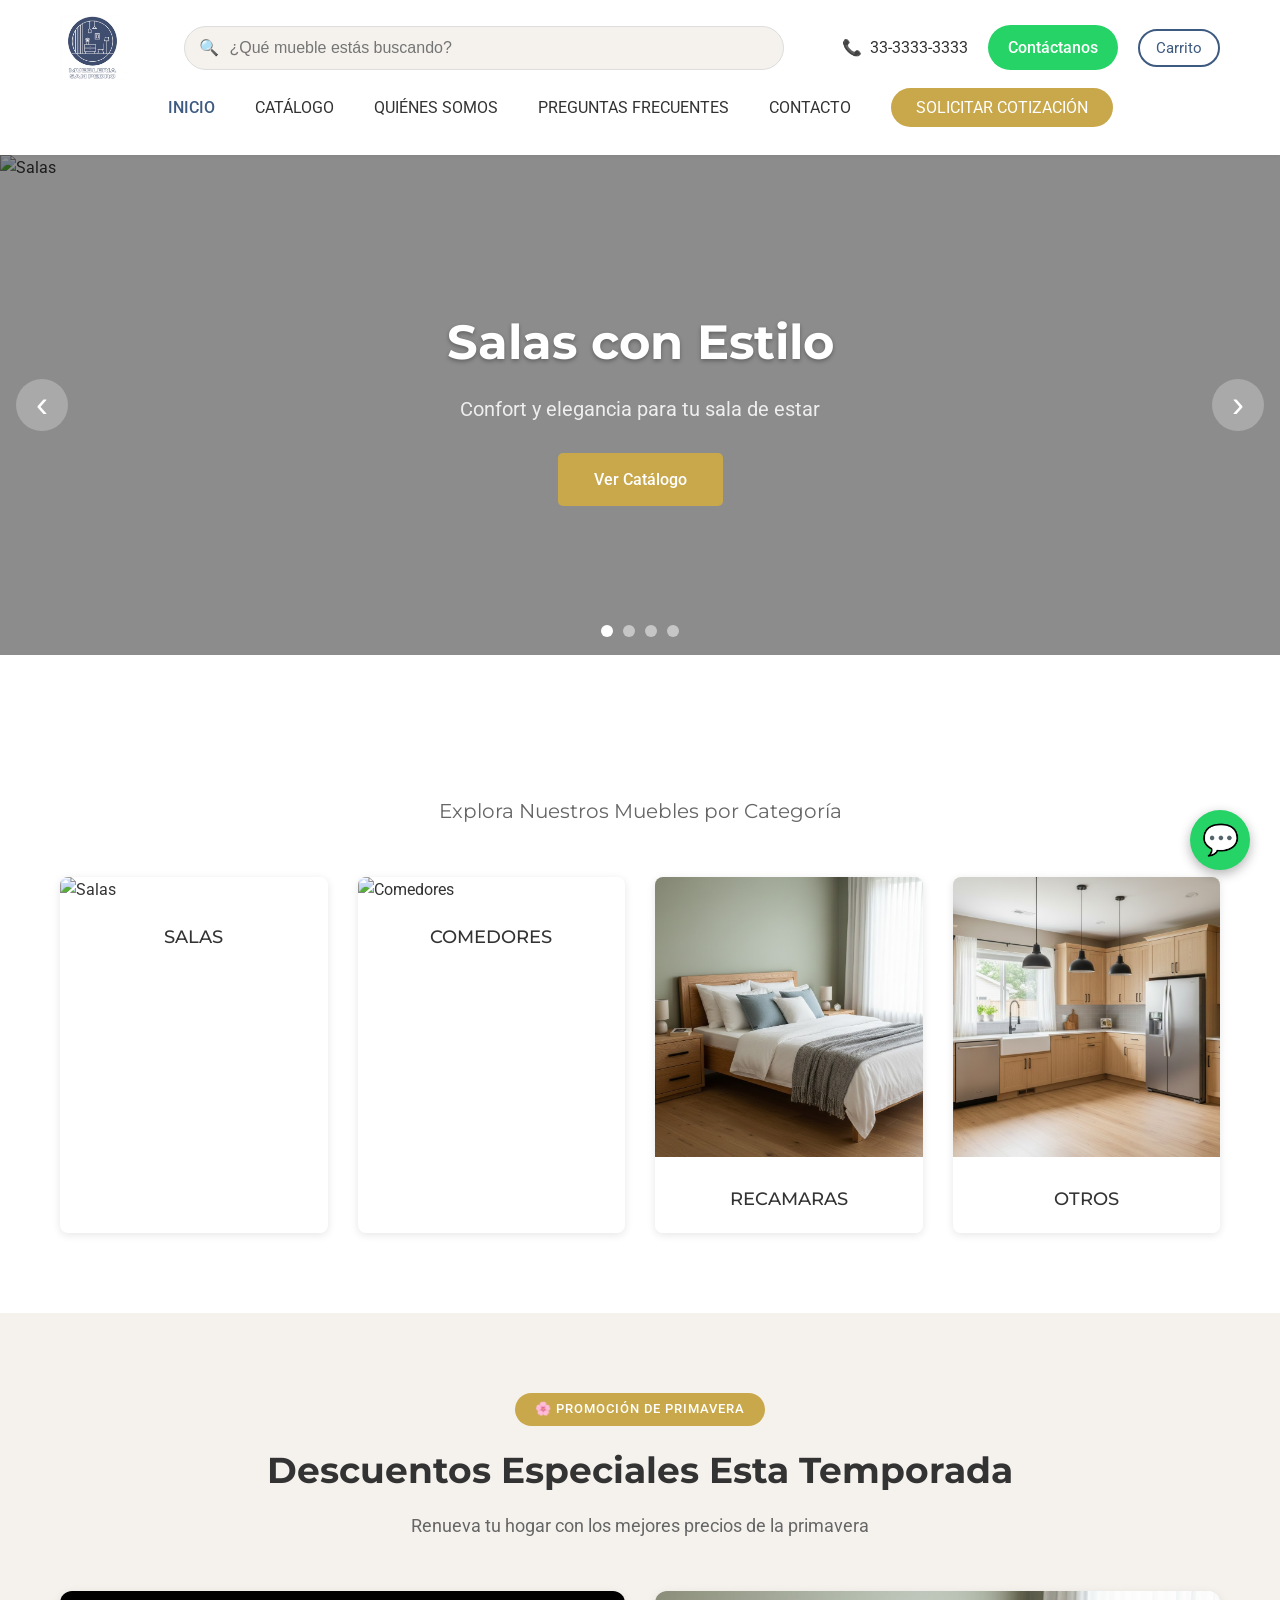
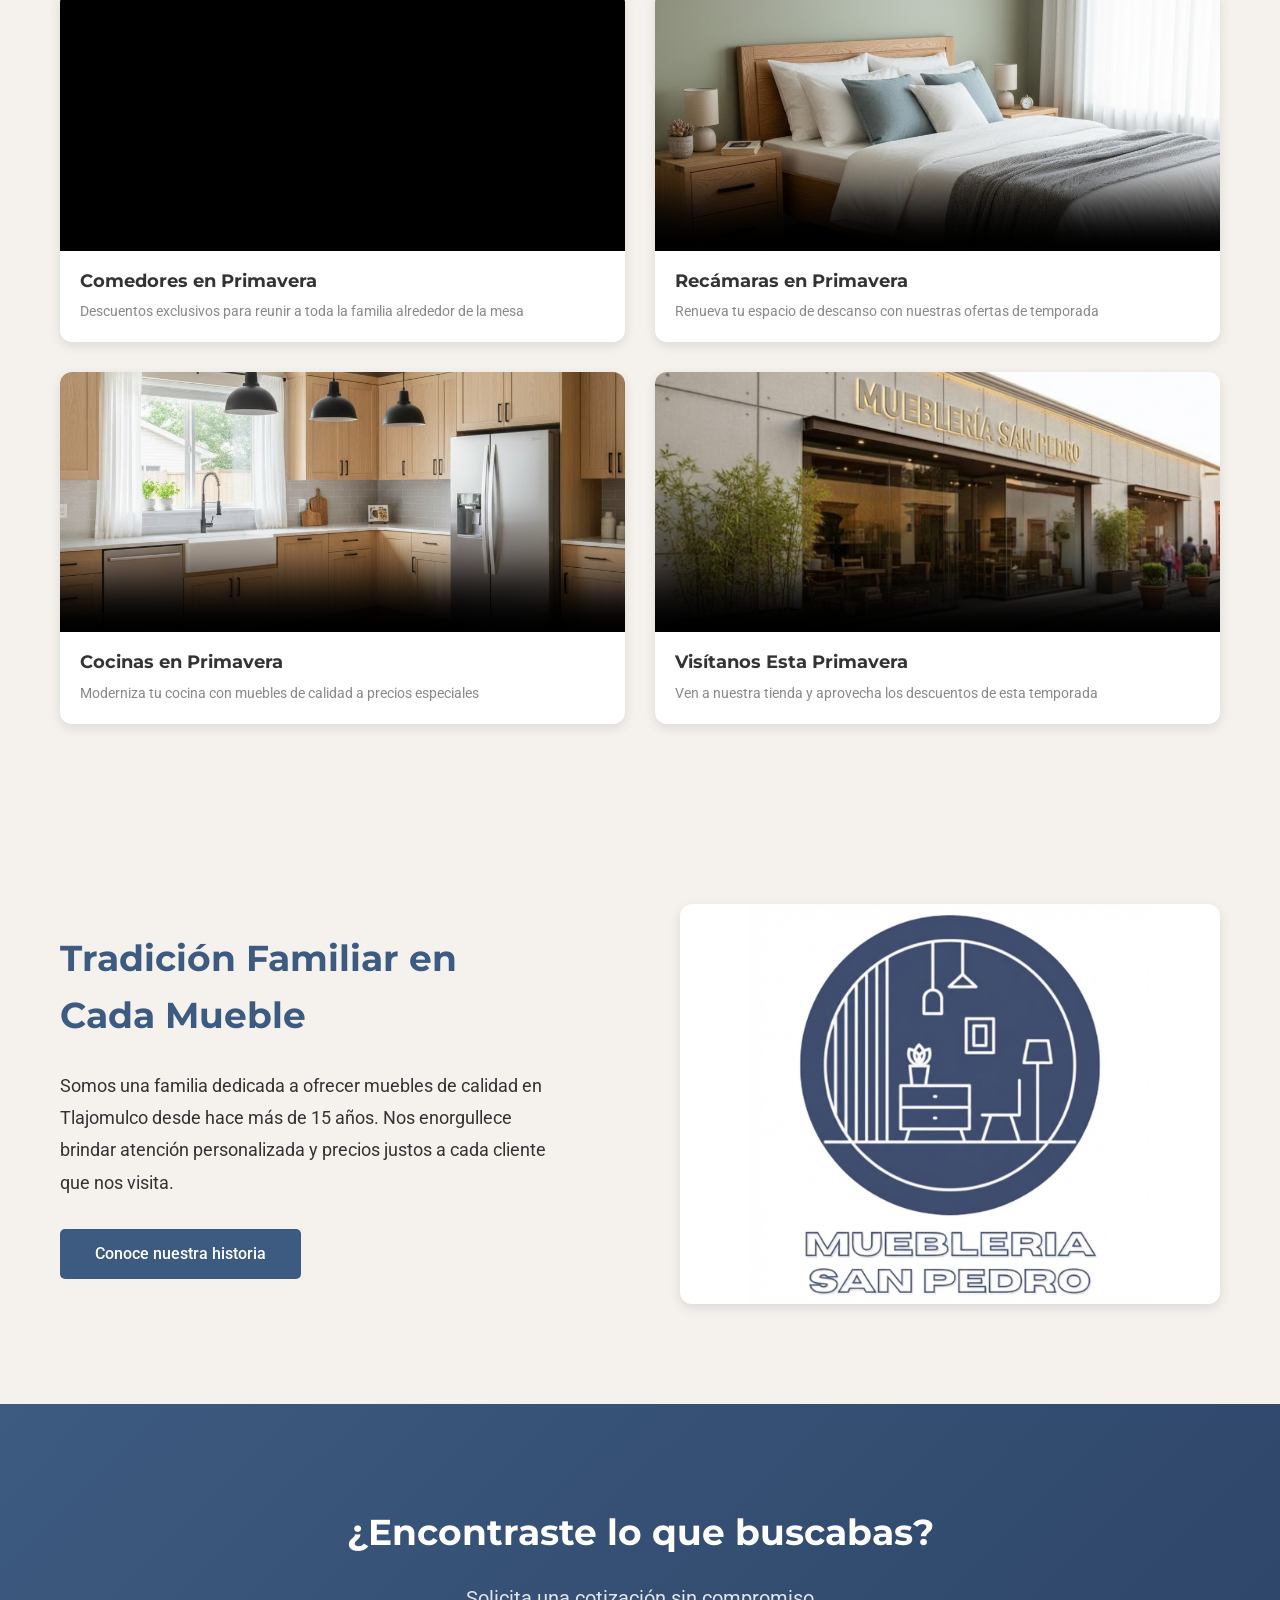
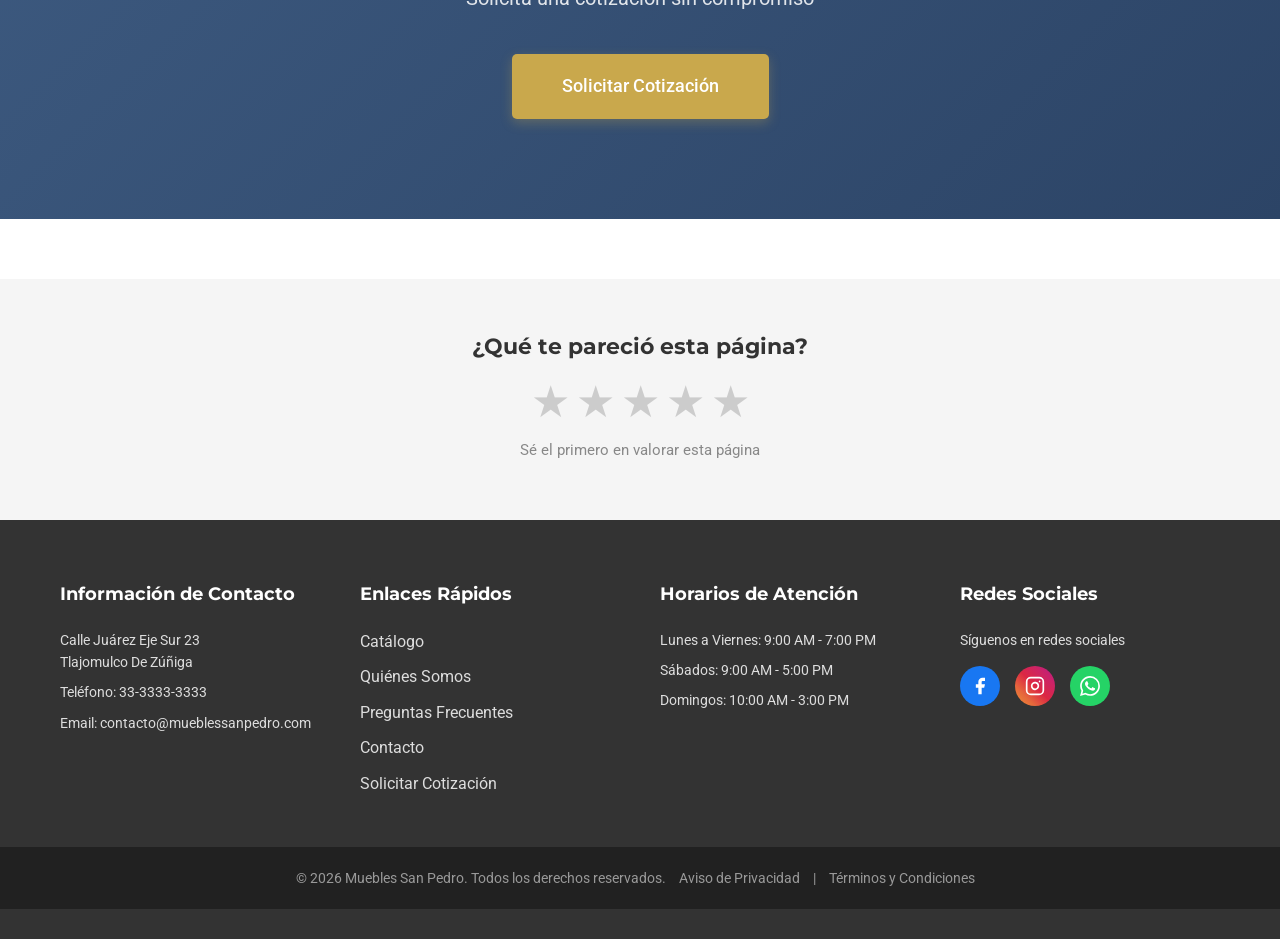
==== commit e275c2d7: "PB-03: implementa la busqueda de productos en las siete paginas El input del buscador existia en el " ====
--- a/index.html
+++ b/index.html
@@ -22,7 +22,7 @@
                 </a>
                 
                 <div class="search-bar">
-                    <input type="text" placeholder="¿Qué mueble estás buscando?">
+                    <input type="text" id="buscador" name="q" placeholder="¿Qué mueble estás buscando?" aria-label="Buscar muebles">
                 </div>
 
                 <div class="header-icons">
@@ -308,6 +308,7 @@
     </aside>
 
     <script type="module" src="js/carrito.js"></script>
+    <script type="module" src="js/busqueda.js"></script>
     <script type="module" src="js/slider.js"></script>
     <script type="module" src="js/valoracion.js"></script>
 
